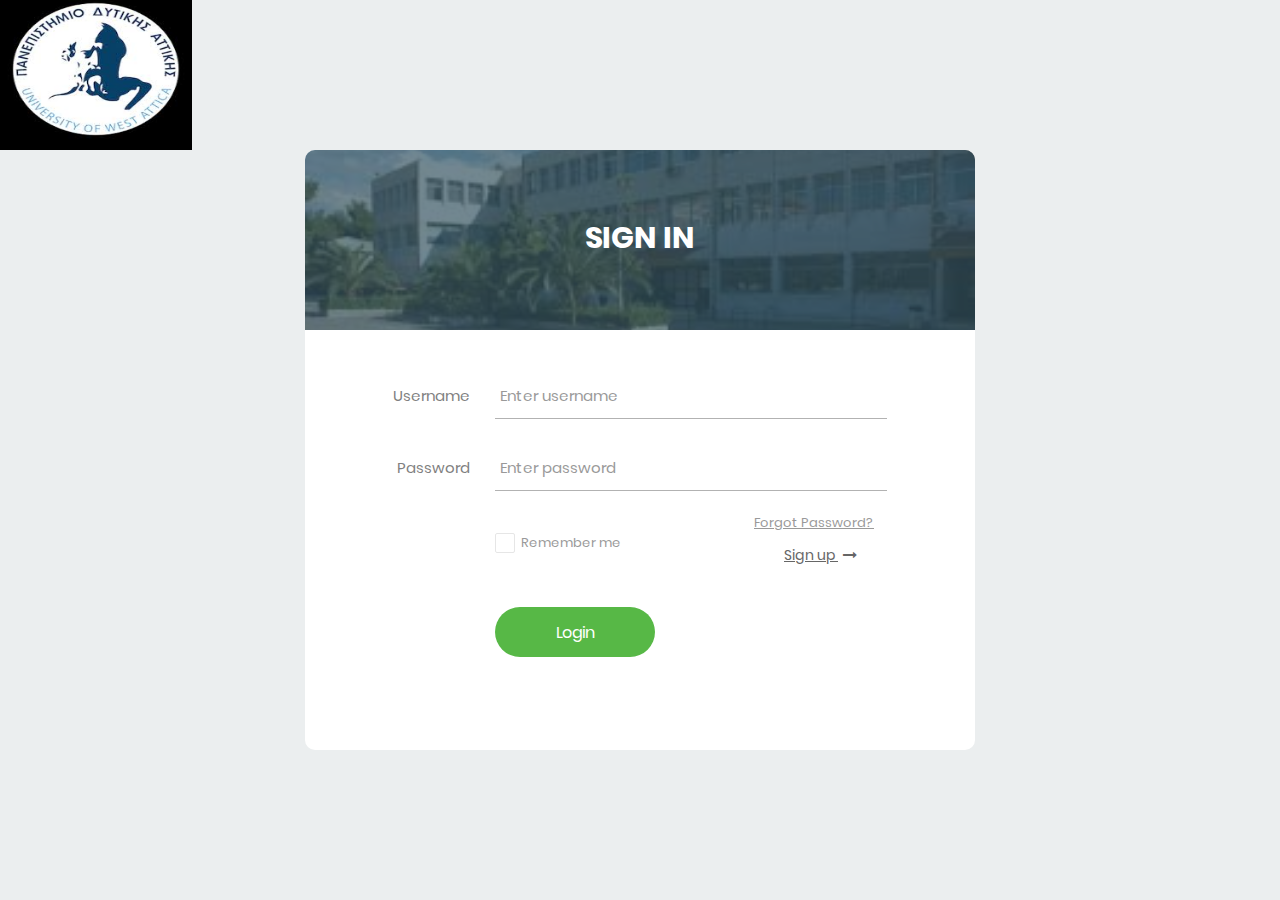
==== authenticate.html @ 1e1a21e8 "Update authenticate.html" ====
<!DOCTYPE html>
<html lang="en">
<head>
	<title id="title">Sign in</title>
	<meta charset="UTF-8">
	<meta name="viewport" content="width=device-width, initial-scale=1">
<!--===============================================================================================-->	
	<link rel="icon" type="image/png" href="images/icons/pada-logo.jpg"/>
<!--===============================================================================================-->
	<link rel="stylesheet" type="text/css" href="fonts/font-awesome-4.7.0/css/font-awesome.min.css">
<!--===============================================================================================-->
	<link rel="stylesheet" type="text/css" href="css/util.css">
	<link rel="stylesheet" type="text/css" href="css/main.css">
<!--===============================================================================================-->

</head>
<body>
	
	<div class="limiter">
		
		<div class="container-login100">
			<div><img id="homeImage" src="images/icons/pada-logo.jpg"></div>
			
			<div class="wrap-login100">
				
				<div class="login100-form-title" style="background-image: url(images/pada.jpg);">
					<span class="login100-form-title-1" id="backImageTitle">
						Sign In
					</span>
				</div>

				<form class="login100-form validate-form" id="loginForm">
					<div class="wrap-input100 validate-input m-b-26" data-validate="Username is required">
						<span class="label-input100">Username</span>
						<input class="input100" type="text" name="username" placeholder="Enter username" required>
						<span class="focus-input100"></span>
					</div>

					<div class="wrap-input100 validate-input m-b-18" data-validate = "Password is required">
						<span class="label-input100">Password</span>
						<input class="input100" type="password" name="pass" placeholder="Enter password" required>
						<span class="focus-input100"></span>
					</div>

					<div class="flex-sb-m w-full p-b-30">
						<div class="contact100-form-checkbox">
							<input class="input-checkbox100" id="ckb1" type="checkbox" name="remember-me">
							<label class="label-checkbox100" for="ckb1">
								Remember me
							</label>
						</div>

						<div>
							<a href="#" class="txt1">
								Forgot Password?
							</a>
							<a href="#" class="dis-block txt3 hov1 p-r-30 p-t-10 p-b-10 p-l-30" id="switchToRegisterLink">
								Sign up
								<i class="fa fa-long-arrow-right m-l-5"></i>
							</a>
						</div>						
						
					</div>

					<div class="container-login100-form-btn">
						<button class="login100-form-btn">
							Login
						</button>
					</div>
				</form>

				<form class="login100-form validate-form" id="registerForm" style="display: none;">
						
						<div class="wrap-input100 validate-input m-b-26" data-validate="Username is required">
							<span class="label-input100">Username</span>
							<input class="input100" type="text" name="username" placeholder="Enter username" required>
							<span class="focus-input100"></span>
						</div>
	
		
							<div class="wrap-input100 validate-input" data-validate = "Password is required">
								<span class="label-input100">Password</span>
								<input class="input100" type="password" name="pass" placeholder="*************" required>
								<span class="focus-input100"></span>
							</div>
		
							<div class="wrap-input100 validate-input" data-validate = "Repeat Password is required">
								<span class="label-input100">Repeat Password</span>
								<input class="input100" type="password" name="repeat-pass" placeholder="*************" required>
								<span class="focus-input100"></span>
							</div>
		
							<div class="flex-m w-full p-b-33">
								<div class="contact100-form-checkbox">
									<input class="input-checkbox100" id="ckb2" type="checkbox" name="agree-terms" required>
									<label class="label-checkbox100" for="ckb2">
										<span class="txt1">
											I agree to the
											<a href="#" class="txt2 hov1">
												Terms of User
											</a>
										</span>
									</label>
								</div>
	
													
							
						</div>
	
						<div class="container-login100-form-btn">
							<button class="login100-form-btn" style="display: none;">
									Sign Up
							</button>

							<a href="#" class="dis-block txt3 hov1 p-r-30 p-t-10 p-b-10 p-l-30" id="switchToLoginLink" >
								
								<i class="fa fa-long-arrow-left m-l-5"></i>
								Back
							</a>
							
							<a href="#" class="dis-block txt3 hov1 p-r-30 p-t-10 p-b-10 p-l-30" >
								Forward
								<i class="fa fa-long-arrow-right m-l-5"></i>
							</a>
						
						</div>
				</form>

			</div>
		</div>
	</div>
	
	<script src="js/authenticate.js"></script>

</body>
</html>
---- css/util.css ----
/*[ FONT SIZE ]
///////////////////////////////////////////////////////////
*/
.fs-1 {font-size: 1px;}
.fs-2 {font-size: 2px;}
.fs-3 {font-size: 3px;}
.fs-4 {font-size: 4px;}
.fs-5 {font-size: 5px;}
.fs-6 {font-size: 6px;}
.fs-7 {font-size: 7px;}
.fs-8 {font-size: 8px;}
.fs-9 {font-size: 9px;}
.fs-10 {font-size: 10px;}
.fs-11 {font-size: 11px;}
.fs-12 {font-size: 12px;}
.fs-13 {font-size: 13px;}
.fs-14 {font-size: 14px;}
.fs-15 {font-size: 15px;}
.fs-16 {font-size: 16px;}
.fs-17 {font-size: 17px;}
.fs-18 {font-size: 18px;}
.fs-19 {font-size: 19px;}
.fs-20 {font-size: 20px;}
.fs-21 {font-size: 21px;}
.fs-22 {font-size: 22px;}
.fs-23 {font-size: 23px;}
.fs-24 {font-size: 24px;}
.fs-25 {font-size: 25px;}
.fs-26 {font-size: 26px;}
.fs-27 {font-size: 27px;}
.fs-28 {font-size: 28px;}
.fs-29 {font-size: 29px;}
.fs-30 {font-size: 30px;}
.fs-31 {font-size: 31px;}
.fs-32 {font-size: 32px;}
.fs-33 {font-size: 33px;}
.fs-34 {font-size: 34px;}
.fs-35 {font-size: 35px;}
.fs-36 {font-size: 36px;}
.fs-37 {font-size: 37px;}
.fs-38 {font-size: 38px;}
.fs-39 {font-size: 39px;}
.fs-40 {font-size: 40px;}
.fs-41 {font-size: 41px;}
.fs-42 {font-size: 42px;}
.fs-43 {font-size: 43px;}
.fs-44 {font-size: 44px;}
.fs-45 {font-size: 45px;}
.fs-46 {font-size: 46px;}
.fs-47 {font-size: 47px;}
.fs-48 {font-size: 48px;}
.fs-49 {font-size: 49px;}
.fs-50 {font-size: 50px;}
.fs-51 {font-size: 51px;}
.fs-52 {font-size: 52px;}
.fs-53 {font-size: 53px;}
.fs-54 {font-size: 54px;}
.fs-55 {font-size: 55px;}
.fs-56 {font-size: 56px;}
.fs-57 {font-size: 57px;}
.fs-58 {font-size: 58px;}
.fs-59 {font-size: 59px;}
.fs-60 {font-size: 60px;}
.fs-61 {font-size: 61px;}
.fs-62 {font-size: 62px;}
.fs-63 {font-size: 63px;}
.fs-64 {font-size: 64px;}
.fs-65 {font-size: 65px;}
.fs-66 {font-size: 66px;}
.fs-67 {font-size: 67px;}
.fs-68 {font-size: 68px;}
.fs-69 {font-size: 69px;}
.fs-70 {font-size: 70px;}
.fs-71 {font-size: 71px;}
.fs-72 {font-size: 72px;}
.fs-73 {font-size: 73px;}
.fs-74 {font-size: 74px;}
.fs-75 {font-size: 75px;}
.fs-76 {font-size: 76px;}
.fs-77 {font-size: 77px;}
.fs-78 {font-size: 78px;}
.fs-79 {font-size: 79px;}
.fs-80 {font-size: 80px;}
.fs-81 {font-size: 81px;}
.fs-82 {font-size: 82px;}
.fs-83 {font-size: 83px;}
.fs-84 {font-size: 84px;}
.fs-85 {font-size: 85px;}
.fs-86 {font-size: 86px;}
.fs-87 {font-size: 87px;}
.fs-88 {font-size: 88px;}
.fs-89 {font-size: 89px;}
.fs-90 {font-size: 90px;}
.fs-91 {font-size: 91px;}
.fs-92 {font-size: 92px;}
.fs-93 {font-size: 93px;}
.fs-94 {font-size: 94px;}
.fs-95 {font-size: 95px;}
.fs-96 {font-size: 96px;}
.fs-97 {font-size: 97px;}
.fs-98 {font-size: 98px;}
.fs-99 {font-size: 99px;}
.fs-100 {font-size: 100px;}
.fs-101 {font-size: 101px;}
.fs-102 {font-size: 102px;}
.fs-103 {font-size: 103px;}
.fs-104 {font-size: 104px;}
.fs-105 {font-size: 105px;}
.fs-106 {font-size: 106px;}
.fs-107 {font-size: 107px;}
.fs-108 {font-size: 108px;}
.fs-109 {font-size: 109px;}
.fs-110 {font-size: 110px;}
.fs-111 {font-size: 111px;}
.fs-112 {font-size: 112px;}
.fs-113 {font-size: 113px;}
.fs-114 {font-size: 114px;}
.fs-115 {font-size: 115px;}
.fs-116 {font-size: 116px;}
.fs-117 {font-size: 117px;}
.fs-118 {font-size: 118px;}
.fs-119 {font-size: 119px;}
.fs-120 {font-size: 120px;}
.fs-121 {font-size: 121px;}
.fs-122 {font-size: 122px;}
.fs-123 {font-size: 123px;}
.fs-124 {font-size: 124px;}
.fs-125 {font-size: 125px;}
.fs-126 {font-size: 126px;}
.fs-127 {font-size: 127px;}
.fs-128 {font-size: 128px;}
.fs-129 {font-size: 129px;}
.fs-130 {font-size: 130px;}
.fs-131 {font-size: 131px;}
.fs-132 {font-size: 132px;}
.fs-133 {font-size: 133px;}
.fs-134 {font-size: 134px;}
.fs-135 {font-size: 135px;}
.fs-136 {font-size: 136px;}
.fs-137 {font-size: 137px;}
.fs-138 {font-size: 138px;}
.fs-139 {font-size: 139px;}
.fs-140 {font-size: 140px;}
.fs-141 {font-size: 141px;}
.fs-142 {font-size: 142px;}
.fs-143 {font-size: 143px;}
.fs-144 {font-size: 144px;}
.fs-145 {font-size: 145px;}
.fs-146 {font-size: 146px;}
.fs-147 {font-size: 147px;}
.fs-148 {font-size: 148px;}
.fs-149 {font-size: 149px;}
.fs-150 {font-size: 150px;}
.fs-151 {font-size: 151px;}
.fs-152 {font-size: 152px;}
.fs-153 {font-size: 153px;}
.fs-154 {font-size: 154px;}
.fs-155 {font-size: 155px;}
.fs-156 {font-size: 156px;}
.fs-157 {font-size: 157px;}
.fs-158 {font-size: 158px;}
.fs-159 {font-size: 159px;}
.fs-160 {font-size: 160px;}
.fs-161 {font-size: 161px;}
.fs-162 {font-size: 162px;}
.fs-163 {font-size: 163px;}
.fs-164 {font-size: 164px;}
.fs-165 {font-size: 165px;}
.fs-166 {font-size: 166px;}
.fs-167 {font-size: 167px;}
.fs-168 {font-size: 168px;}
.fs-169 {font-size: 169px;}
.fs-170 {font-size: 170px;}
.fs-171 {font-size: 171px;}
.fs-172 {font-size: 172px;}
.fs-173 {font-size: 173px;}
.fs-174 {font-size: 174px;}
.fs-175 {font-size: 175px;}
.fs-176 {font-size: 176px;}
.fs-177 {font-size: 177px;}
.fs-178 {font-size: 178px;}
.fs-179 {font-size: 179px;}
.fs-180 {font-size: 180px;}
.fs-181 {font-size: 181px;}
.fs-182 {font-size: 182px;}
.fs-183 {font-size: 183px;}
.fs-184 {font-size: 184px;}
.fs-185 {font-size: 185px;}
.fs-186 {font-size: 186px;}
.fs-187 {font-size: 187px;}
.fs-188 {font-size: 188px;}
.fs-189 {font-size: 189px;}
.fs-190 {font-size: 190px;}
.fs-191 {font-size: 191px;}
.fs-192 {font-size: 192px;}
.fs-193 {font-size: 193px;}
.fs-194 {font-size: 194px;}
.fs-195 {font-size: 195px;}
.fs-196 {font-size: 196px;}
.fs-197 {font-size: 197px;}
.fs-198 {font-size: 198px;}
.fs-199 {font-size: 199px;}
.fs-200 {font-size: 200px;}

/*[ PADDING ]
///////////////////////////////////////////////////////////
*/
.p-t-0 {padding-top: 0px;}
.p-t-1 {padding-top: 1px;}
.p-t-2 {padding-top: 2px;}
.p-t-3 {padding-top: 3px;}
.p-t-4 {padding-top: 4px;}
.p-t-5 {padding-top: 5px;}
.p-t-6 {padding-top: 6px;}
.p-t-7 {padding-top: 7px;}
.p-t-8 {padding-top: 8px;}
.p-t-9 {padding-top: 9px;}
.p-t-10 {padding-top: 10px;}
.p-t-11 {padding-top: 11px;}
.p-t-12 {padding-top: 12px;}
.p-t-13 {padding-top: 13px;}
.p-t-14 {padding-top: 14px;}
.p-t-15 {padding-top: 15px;}
.p-t-16 {padding-top: 16px;}
.p-t-17 {padding-top: 17px;}
.p-t-18 {padding-top: 18px;}
.p-t-19 {padding-top: 19px;}
.p-t-20 {padding-top: 20px;}
.p-t-21 {padding-top: 21px;}
.p-t-22 {padding-top: 22px;}
.p-t-23 {padding-top: 23px;}
.p-t-24 {padding-top: 24px;}
.p-t-25 {padding-top: 25px;}
.p-t-26 {padding-top: 26px;}
.p-t-27 {padding-top: 27px;}
.p-t-28 {padding-top: 28px;}
.p-t-29 {padding-top: 29px;}
.p-t-30 {padding-top: 30px;}
.p-t-31 {padding-top: 31px;}
.p-t-32 {padding-top: 32px;}
.p-t-33 {padding-top: 33px;}
.p-t-34 {padding-top: 34px;}
.p-t-35 {padding-top: 35px;}
.p-t-36 {padding-top: 36px;}
.p-t-37 {padding-top: 37px;}
.p-t-38 {padding-top: 38px;}
.p-t-39 {padding-top: 39px;}
.p-t-40 {padding-top: 40px;}
.p-t-41 {padding-top: 41px;}
.p-t-42 {padding-top: 42px;}
.p-t-43 {padding-top: 43px;}
.p-t-44 {padding-top: 44px;}
.p-t-45 {padding-top: 45px;}
.p-t-46 {padding-top: 46px;}
.p-t-47 {padding-top: 47px;}
.p-t-48 {padding-top: 48px;}
.p-t-49 {padding-top: 49px;}
.p-t-50 {padding-top: 50px;}
.p-t-51 {padding-top: 51px;}
.p-t-52 {padding-top: 52px;}
.p-t-53 {padding-top: 53px;}
.p-t-54 {padding-top: 54px;}
.p-t-55 {padding-top: 55px;}
.p-t-56 {padding-top: 56px;}
.p-t-57 {padding-top: 57px;}
.p-t-58 {padding-top: 58px;}
.p-t-59 {padding-top: 59px;}
.p-t-60 {padding-top: 60px;}
.p-t-61 {padding-top: 61px;}
.p-t-62 {padding-top: 62px;}
.p-t-63 {padding-top: 63px;}
.p-t-64 {padding-top: 64px;}
.p-t-65 {padding-top: 65px;}
.p-t-66 {padding-top: 66px;}
.p-t-67 {padding-top: 67px;}
.p-t-68 {padding-top: 68px;}
.p-t-69 {padding-top: 69px;}
.p-t-70 {padding-top: 70px;}
.p-t-71 {padding-top: 71px;}
.p-t-72 {padding-top: 72px;}
.p-t-73 {padding-top: 73px;}
.p-t-74 {padding-top: 74px;}
.p-t-75 {padding-top: 75px;}
.p-t-76 {padding-top: 76px;}
.p-t-77 {padding-top: 77px;}
.p-t-78 {padding-top: 78px;}
.p-t-79 {padding-top: 79px;}
.p-t-80 {padding-top: 80px;}
.p-t-81 {padding-top: 81px;}
.p-t-82 {padding-top: 82px;}
.p-t-83 {padding-top: 83px;}
.p-t-84 {padding-top: 84px;}
.p-t-85 {padding-top: 85px;}
.p-t-86 {padding-top: 86px;}
.p-t-87 {padding-top: 87px;}
.p-t-88 {padding-top: 88px;}
.p-t-89 {padding-top: 89px;}
.p-t-90 {padding-top: 90px;}
.p-t-91 {padding-top: 91px;}
.p-t-92 {padding-top: 92px;}
.p-t-93 {padding-top: 93px;}
.p-t-94 {padding-top: 94px;}
.p-t-95 {padding-top: 95px;}
.p-t-96 {padding-top: 96px;}
.p-t-97 {padding-top: 97px;}
.p-t-98 {padding-top: 98px;}
.p-t-99 {padding-top: 99px;}
.p-t-100 {padding-top: 100px;}
.p-t-101 {padding-top: 101px;}
.p-t-102 {padding-top: 102px;}
.p-t-103 {padding-top: 103px;}
.p-t-104 {padding-top: 104px;}
.p-t-105 {padding-top: 105px;}
.p-t-106 {padding-top: 106px;}
.p-t-107 {padding-top: 107px;}
.p-t-108 {padding-top: 108px;}
.p-t-109 {padding-top: 109px;}
.p-t-110 {padding-top: 110px;}
.p-t-111 {padding-top: 111px;}
.p-t-112 {padding-top: 112px;}
.p-t-113 {padding-top: 113px;}
.p-t-114 {padding-top: 114px;}
.p-t-115 {padding-top: 115px;}
.p-t-116 {padding-top: 116px;}
.p-t-117 {padding-top: 117px;}
.p-t-118 {padding-top: 118px;}
.p-t-119 {padding-top: 119px;}
.p-t-120 {padding-top: 120px;}
.p-t-121 {padding-top: 121px;}
.p-t-122 {padding-top: 122px;}
.p-t-123 {padding-top: 123px;}
.p-t-124 {padding-top: 124px;}
.p-t-125 {padding-top: 125px;}
.p-t-126 {padding-top: 126px;}
.p-t-127 {padding-top: 127px;}
.p-t-128 {padding-top: 128px;}
.p-t-129 {padding-top: 129px;}
.p-t-130 {padding-top: 130px;}
.p-t-131 {padding-top: 131px;}
.p-t-132 {padding-top: 132px;}
.p-t-133 {padding-top: 133px;}
.p-t-134 {padding-top: 134px;}
.p-t-135 {padding-top: 135px;}
.p-t-136 {padding-top: 136px;}
.p-t-137 {padding-top: 137px;}
.p-t-138 {padding-top: 138px;}
.p-t-139 {padding-top: 139px;}
.p-t-140 {padding-top: 140px;}
.p-t-141 {padding-top: 141px;}
.p-t-142 {padding-top: 142px;}
.p-t-143 {padding-top: 143px;}
.p-t-144 {padding-top: 144px;}
.p-t-145 {padding-top: 145px;}
.p-t-146 {padding-top: 146px;}
.p-t-147 {padding-top: 147px;}
.p-t-148 {padding-top: 148px;}
.p-t-149 {padding-top: 149px;}
.p-t-150 {padding-top: 150px;}
.p-t-151 {padding-top: 151px;}
.p-t-152 {padding-top: 152px;}
.p-t-153 {padding-top: 153px;}
.p-t-154 {padding-top: 154px;}
.p-t-155 {padding-top: 155px;}
.p-t-156 {padding-top: 156px;}
.p-t-157 {padding-top: 157px;}
.p-t-158 {padding-top: 158px;}
.p-t-159 {padding-top: 159px;}
.p-t-160 {padding-top: 160px;}
.p-t-161 {padding-top: 161px;}
.p-t-162 {padding-top: 162px;}
.p-t-163 {padding-top: 163px;}
.p-t-164 {padding-top: 164px;}
.p-t-165 {padding-top: 165px;}
.p-t-166 {padding-top: 166px;}
.p-t-167 {padding-top: 167px;}
.p-t-168 {padding-top: 168px;}
.p-t-169 {padding-top: 169px;}
.p-t-170 {padding-top: 170px;}
.p-t-171 {padding-top: 171px;}
.p-t-172 {padding-top: 172px;}
.p-t-173 {padding-top: 173px;}
.p-t-174 {padding-top: 174px;}
.p-t-175 {padding-top: 175px;}
.p-t-176 {padding-top: 176px;}
.p-t-177 {padding-top: 177px;}
.p-t-178 {padding-top: 178px;}
.p-t-179 {padding-top: 179px;}
.p-t-180 {padding-top: 180px;}
.p-t-181 {padding-top: 181px;}
.p-t-182 {padding-top: 182px;}
.p-t-183 {padding-top: 183px;}
.p-t-184 {padding-top: 184px;}
.p-t-185 {padding-top: 185px;}
.p-t-186 {padding-top: 186px;}
.p-t-187 {padding-top: 187px;}
.p-t-188 {padding-top: 188px;}
.p-t-189 {padding-top: 189px;}
.p-t-190 {padding-top: 190px;}
.p-t-191 {padding-top: 191px;}
.p-t-192 {padding-top: 192px;}
.p-t-193 {padding-top: 193px;}
.p-t-194 {padding-top: 194px;}
.p-t-195 {padding-top: 195px;}
.p-t-196 {padding-top: 196px;}
.p-t-197 {padding-top: 197px;}
.p-t-198 {padding-top: 198px;}
.p-t-199 {padding-top: 199px;}
.p-t-200 {padding-top: 200px;}
.p-t-201 {padding-top: 201px;}
.p-t-202 {padding-top: 202px;}
.p-t-203 {padding-top: 203px;}
.p-t-204 {padding-top: 204px;}
.p-t-205 {padding-top: 205px;}
.p-t-206 {padding-top: 206px;}
.p-t-207 {padding-top: 207px;}
.p-t-208 {padding-top: 208px;}
.p-t-209 {padding-top: 209px;}
.p-t-210 {padding-top: 210px;}
.p-t-211 {padding-top: 211px;}
.p-t-212 {padding-top: 212px;}
.p-t-213 {padding-top: 213px;}
.p-t-214 {padding-top: 214px;}
.p-t-215 {padding-top: 215px;}
.p-t-216 {padding-top: 216px;}
.p-t-217 {padding-top: 217px;}
.p-t-218 {padding-top: 218px;}
.p-t-219 {padding-top: 219px;}
.p-t-220 {padding-top: 220px;}
.p-t-221 {padding-top: 221px;}
.p-t-222 {padding-top: 222px;}
.p-t-223 {padding-top: 223px;}
.p-t-224 {padding-top: 224px;}
.p-t-225 {padding-top: 225px;}
.p-t-226 {padding-top: 226px;}
.p-t-227 {padding-top: 227px;}
.p-t-228 {padding-top: 228px;}
.p-t-229 {padding-top: 229px;}
.p-t-230 {padding-top: 230px;}
.p-t-231 {padding-top: 231px;}
.p-t-232 {padding-top: 232px;}
.p-t-233 {padding-top: 233px;}
.p-t-234 {padding-top: 234px;}
.p-t-235 {padding-top: 235px;}
.p-t-236 {padding-top: 236px;}
.p-t-237 {padding-top: 237px;}
.p-t-238 {padding-top: 238px;}
.p-t-239 {padding-top: 239px;}
.p-t-240 {padding-top: 240px;}
.p-t-241 {padding-top: 241px;}
.p-t-242 {padding-top: 242px;}
.p-t-243 {padding-top: 243px;}
.p-t-244 {padding-top: 244px;}
.p-t-245 {padding-top: 245px;}
.p-t-246 {padding-top: 246px;}
.p-t-247 {padding-top: 247px;}
.p-t-248 {padding-top: 248px;}
.p-t-249 {padding-top: 249px;}
.p-t-250 {padding-top: 250px;}
.p-b-0 {padding-bottom: 0px;}
.p-b-1 {padding-bottom: 1px;}
.p-b-2 {padding-bottom: 2px;}
.p-b-3 {padding-bottom: 3px;}
.p-b-4 {padding-bottom: 4px;}
.p-b-5 {padding-bottom: 5px;}
.p-b-6 {padding-bottom: 6px;}
.p-b-7 {padding-bottom: 7px;}
.p-b-8 {padding-bottom: 8px;}
.p-b-9 {padding-bottom: 9px;}
.p-b-10 {padding-bottom: 10px;}
.p-b-11 {padding-bottom: 11px;}
.p-b-12 {padding-bottom: 12px;}
.p-b-13 {padding-bottom: 13px;}
.p-b-14 {padding-bottom: 14px;}
.p-b-15 {padding-bottom: 15px;}
.p-b-16 {padding-bottom: 16px;}
.p-b-17 {padding-bottom: 17px;}
.p-b-18 {padding-bottom: 18px;}
.p-b-19 {padding-bottom: 19px;}
.p-b-20 {padding-bottom: 20px;}
.p-b-21 {padding-bottom: 21px;}
.p-b-22 {padding-bottom: 22px;}
.p-b-23 {padding-bottom: 23px;}
.p-b-24 {padding-bottom: 24px;}
.p-b-25 {padding-bottom: 25px;}
.p-b-26 {padding-bottom: 26px;}
.p-b-27 {padding-bottom: 27px;}
.p-b-28 {padding-bottom: 28px;}
.p-b-29 {padding-bottom: 29px;}
.p-b-30 {padding-bottom: 30px;}
.p-b-31 {padding-bottom: 31px;}
.p-b-32 {padding-bottom: 32px;}
.p-b-33 {padding-bottom: 33px;}
.p-b-34 {padding-bottom: 34px;}
.p-b-35 {padding-bottom: 35px;}
.p-b-36 {padding-bottom: 36px;}
.p-b-37 {padding-bottom: 37px;}
.p-b-38 {padding-bottom: 38px;}
.p-b-39 {padding-bottom: 39px;}
.p-b-40 {padding-bottom: 40px;}
.p-b-41 {padding-bottom: 41px;}
.p-b-42 {padding-bottom: 42px;}
.p-b-43 {padding-bottom: 43px;}
.p-b-44 {padding-bottom: 44px;}
.p-b-45 {padding-bottom: 45px;}
.p-b-46 {padding-bottom: 46px;}
.p-b-47 {padding-bottom: 47px;}
.p-b-48 {padding-bottom: 48px;}
.p-b-49 {padding-bottom: 49px;}
.p-b-50 {padding-bottom: 50px;}
.p-b-51 {padding-bottom: 51px;}
.p-b-52 {padding-bottom: 52px;}
.p-b-53 {padding-bottom: 53px;}
.p-b-54 {padding-bottom: 54px;}
.p-b-55 {padding-bottom: 55px;}
.p-b-56 {padding-bottom: 56px;}
.p-b-57 {padding-bottom: 57px;}
.p-b-58 {padding-bottom: 58px;}
.p-b-59 {padding-bottom: 59px;}
.p-b-60 {padding-bottom: 60px;}
.p-b-61 {padding-bottom: 61px;}
.p-b-62 {padding-bottom: 62px;}
.p-b-63 {padding-bottom: 63px;}
.p-b-64 {padding-bottom: 64px;}
.p-b-65 {padding-bottom: 65px;}
.p-b-66 {padding-bottom: 66px;}
.p-b-67 {padding-bottom: 67px;}
.p-b-68 {padding-bottom: 68px;}
.p-b-69 {padding-bottom: 69px;}
.p-b-70 {padding-bottom: 70px;}
.p-b-71 {padding-bottom: 71px;}
.p-b-72 {padding-bottom: 72px;}
.p-b-73 {padding-bottom: 73px;}
.p-b-74 {padding-bottom: 74px;}
.p-b-75 {padding-bottom: 75px;}
.p-b-76 {padding-bottom: 76px;}
.p-b-77 {padding-bottom: 77px;}
.p-b-78 {padding-bottom: 78px;}
.p-b-79 {padding-bottom: 79px;}
.p-b-80 {padding-bottom: 80px;}
.p-b-81 {padding-bottom: 81px;}
.p-b-82 {padding-bottom: 82px;}
.p-b-83 {padding-bottom: 83px;}
.p-b-84 {padding-bottom: 84px;}
.p-b-85 {padding-bottom: 85px;}
.p-b-86 {padding-bottom: 86px;}
.p-b-87 {padding-bottom: 87px;}
.p-b-88 {padding-bottom: 88px;}
.p-b-89 {padding-bottom: 89px;}
.p-b-90 {padding-bottom: 90px;}
.p-b-91 {padding-bottom: 91px;}
.p-b-92 {padding-bottom: 92px;}
.p-b-93 {padding-bottom: 93px;}
.p-b-94 {padding-bottom: 94px;}
.p-b-95 {padding-bottom: 95px;}
.p-b-96 {padding-bottom: 96px;}
.p-b-97 {padding-bottom: 97px;}
.p-b-98 {padding-bottom: 98px;}
.p-b-99 {padding-bottom: 99px;}
.p-b-100 {padding-bottom: 100px;}
.p-b-101 {padding-bottom: 101px;}
.p-b-102 {padding-bottom: 102px;}
.p-b-103 {padding-bottom: 103px;}
.p-b-104 {padding-bottom: 104px;}
.p-b-105 {padding-bottom: 105px;}
.p-b-106 {padding-bottom: 106px;}
.p-b-107 {padding-bottom: 107px;}
.p-b-108 {padding-bottom: 108px;}
.p-b-109 {padding-bottom: 109px;}
.p-b-110 {padding-bottom: 110px;}
.p-b-111 {padding-bottom: 111px;}
.p-b-112 {padding-bottom: 112px;}
.p-b-113 {padding-bottom: 113px;}
.p-b-114 {padding-bottom: 114px;}
.p-b-115 {padding-bottom: 115px;}
.p-b-116 {padding-bottom: 116px;}
.p-b-117 {padding-bottom: 117px;}
.p-b-118 {padding-bottom: 118px;}
.p-b-119 {padding-bottom: 119px;}
.p-b-120 {padding-bottom: 120px;}
.p-b-121 {padding-bottom: 121px;}
.p-b-122 {padding-bottom: 122px;}
.p-b-123 {padding-bottom: 123px;}
.p-b-124 {padding-bottom: 124px;}
.p-b-125 {padding-bottom: 125px;}
.p-b-126 {padding-bottom: 126px;}
.p-b-127 {padding-bottom: 127px;}
.p-b-128 {padding-bottom: 128px;}
.p-b-129 {padding-bottom: 129px;}
.p-b-130 {padding-bottom: 130px;}
.p-b-131 {padding-bottom: 131px;}
.p-b-132 {padding-bottom: 132px;}
.p-b-133 {padding-bottom: 133px;}
.p-b-134 {padding-bottom: 134px;}
.p-b-135 {padding-bottom: 135px;}
.p-b-136 {padding-bottom: 136px;}
.p-b-137 {padding-bottom: 137px;}
.p-b-138 {padding-bottom: 138px;}
.p-b-139 {padding-bottom: 139px;}
.p-b-140 {padding-bottom: 140px;}
.p-b-141 {padding-bottom: 141px;}
.p-b-142 {padding-bottom: 142px;}
.p-b-143 {padding-bottom: 143px;}
.p-b-144 {padding-bottom: 144px;}
.p-b-145 {padding-bottom: 145px;}
.p-b-146 {padding-bottom: 146px;}
.p-b-147 {padding-bottom: 147px;}
.p-b-148 {padding-bottom: 148px;}
.p-b-149 {padding-bottom: 149px;}
.p-b-150 {padding-bottom: 150px;}
.p-b-151 {padding-bottom: 151px;}
.p-b-152 {padding-bottom: 152px;}
.p-b-153 {padding-bottom: 153px;}
.p-b-154 {padding-bottom: 154px;}
.p-b-155 {padding-bottom: 155px;}
.p-b-156 {padding-bottom: 156px;}
.p-b-157 {padding-bottom: 157px;}
.p-b-158 {padding-bottom: 158px;}
.p-b-159 {padding-bottom: 159px;}
.p-b-160 {padding-bottom: 160px;}
.p-b-161 {padding-bottom: 161px;}
.p-b-162 {padding-bottom: 162px;}
.p-b-163 {padding-bottom: 163px;}
.p-b-164 {padding-bottom: 164px;}
.p-b-165 {padding-bottom: 165px;}
.p-b-166 {padding-bottom: 166px;}
.p-b-167 {padding-bottom: 167px;}
.p-b-168 {padding-bottom: 168px;}
.p-b-169 {padding-bottom: 169px;}
.p-b-170 {padding-bottom: 170px;}
.p-b-171 {padding-bottom: 171px;}
.p-b-172 {padding-bottom: 172px;}
.p-b-173 {padding-bottom: 173px;}
.p-b-174 {padding-bottom: 174px;}
.p-b-175 {padding-bottom: 175px;}
.p-b-176 {padding-bottom: 176px;}
.p-b-177 {padding-bottom: 177px;}
.p-b-178 {padding-bottom: 178px;}
.p-b-179 {padding-bottom: 179px;}
.p-b-180 {padding-bottom: 180px;}
.p-b-181 {padding-bottom: 181px;}
.p-b-182 {padding-bottom: 182px;}
.p-b-183 {padding-bottom: 183px;}
.p-b-184 {padding-bottom: 184px;}
.p-b-185 {padding-bottom: 185px;}
.p-b-186 {padding-bottom: 186px;}
.p-b-187 {padding-bottom: 187px;}
.p-b-188 {padding-bottom: 188px;}
.p-b-189 {padding-bottom: 189px;}
.p-b-190 {padding-bottom: 190px;}
.p-b-191 {padding-bottom: 191px;}
.p-b-192 {padding-bottom: 192px;}
.p-b-193 {padding-bottom: 193px;}
.p-b-194 {padding-bottom: 194px;}
.p-b-195 {padding-bottom: 195px;}
.p-b-196 {padding-bottom: 196px;}
.p-b-197 {padding-bottom: 197px;}
.p-b-198 {padding-bottom: 198px;}
.p-b-199 {padding-bottom: 199px;}
.p-b-200 {padding-bottom: 200px;}
.p-b-201 {padding-bottom: 201px;}
.p-b-202 {padding-bottom: 202px;}
.p-b-203 {padding-bottom: 203px;}
.p-b-204 {padding-bottom: 204px;}
.p-b-205 {padding-bottom: 205px;}
.p-b-206 {padding-bottom: 206px;}
.p-b-207 {padding-bottom: 207px;}
.p-b-208 {padding-bottom: 208px;}
.p-b-209 {padding-bottom: 209px;}
.p-b-210 {padding-bottom: 210px;}
.p-b-211 {padding-bottom: 211px;}
.p-b-212 {padding-bottom: 212px;}
.p-b-213 {padding-bottom: 213px;}
.p-b-214 {padding-bottom: 214px;}
.p-b-215 {padding-bottom: 215px;}
.p-b-216 {padding-bottom: 216px;}
.p-b-217 {padding-bottom: 217px;}
.p-b-218 {padding-bottom: 218px;}
.p-b-219 {padding-bottom: 219px;}
.p-b-220 {padding-bottom: 220px;}
.p-b-221 {padding-bottom: 221px;}
.p-b-222 {padding-bottom: 222px;}
.p-b-223 {padding-bottom: 223px;}
.p-b-224 {padding-bottom: 224px;}
.p-b-225 {padding-bottom: 225px;}
.p-b-226 {padding-bottom: 226px;}
.p-b-227 {padding-bottom: 227px;}
.p-b-228 {padding-bottom: 228px;}
.p-b-229 {padding-bottom: 229px;}
.p-b-230 {padding-bottom: 230px;}
.p-b-231 {padding-bottom: 231px;}
.p-b-232 {padding-bottom: 232px;}
.p-b-233 {padding-bottom: 233px;}
.p-b-234 {padding-bottom: 234px;}
.p-b-235 {padding-bottom: 235px;}
.p-b-236 {padding-bottom: 236px;}
.p-b-237 {padding-bottom: 237px;}
.p-b-238 {padding-bottom: 238px;}
.p-b-239 {padding-bottom: 239px;}
.p-b-240 {padding-bottom: 240px;}
.p-b-241 {padding-bottom: 241px;}
.p-b-242 {padding-bottom: 242px;}
.p-b-243 {padding-bottom: 243px;}
.p-b-244 {padding-bottom: 244px;}
.p-b-245 {padding-bottom: 245px;}
.p-b-246 {padding-bottom: 246px;}
.p-b-247 {padding-bottom: 247px;}
.p-b-248 {padding-bottom: 248px;}
.p-b-249 {padding-bottom: 249px;}
.p-b-250 {padding-bottom: 250px;}
.p-l-0 {padding-left: 0px;}
.p-l-1 {padding-left: 1px;}
.p-l-2 {padding-left: 2px;}
.p-l-3 {padding-left: 3px;}
.p-l-4 {padding-left: 4px;}
.p-l-5 {padding-left: 5px;}
.p-l-6 {padding-left: 6px;}
.p-l-7 {padding-left: 7px;}
.p-l-8 {padding-left: 8px;}
.p-l-9 {padding-left: 9px;}
.p-l-10 {padding-left: 10px;}
.p-l-11 {padding-left: 11px;}
.p-l-12 {padding-left: 12px;}
.p-l-13 {padding-left: 13px;}
.p-l-14 {padding-left: 14px;}
.p-l-15 {padding-left: 15px;}
.p-l-16 {padding-left: 16px;}
.p-l-17 {padding-left: 17px;}
.p-l-18 {padding-left: 18px;}
.p-l-19 {padding-left: 19px;}
.p-l-20 {padding-left: 20px;}
.p-l-21 {padding-left: 21px;}
.p-l-22 {padding-left: 22px;}
.p-l-23 {padding-left: 23px;}
.p-l-24 {padding-left: 24px;}
.p-l-25 {padding-left: 25px;}
.p-l-26 {padding-left: 26px;}
.p-l-27 {padding-left: 27px;}
.p-l-28 {padding-left: 28px;}
.p-l-29 {padding-left: 29px;}
.p-l-30 {padding-left: 30px;}
.p-l-31 {padding-left: 31px;}
.p-l-32 {padding-left: 32px;}
.p-l-33 {padding-left: 33px;}
.p-l-34 {padding-left: 34px;}
.p-l-35 {padding-left: 35px;}
.p-l-36 {padding-left: 36px;}
.p-l-37 {padding-left: 37px;}
.p-l-38 {padding-left: 38px;}
.p-l-39 {padding-left: 39px;}
.p-l-40 {padding-left: 40px;}
.p-l-41 {padding-left: 41px;}
.p-l-42 {padding-left: 42px;}
.p-l-43 {padding-left: 43px;}
.p-l-44 {padding-left: 44px;}
.p-l-45 {padding-left: 45px;}
.p-l-46 {padding-left: 46px;}
.p-l-47 {padding-left: 47px;}
.p-l-48 {padding-left: 48px;}
.p-l-49 {padding-left: 49px;}
.p-l-50 {padding-left: 50px;}
.p-l-51 {padding-left: 51px;}
.p-l-52 {padding-left: 52px;}
.p-l-53 {padding-left: 53px;}
.p-l-54 {padding-left: 54px;}
.p-l-55 {padding-left: 55px;}
.p-l-56 {padding-left: 56px;}
.p-l-57 {padding-left: 57px;}
.p-l-58 {padding-left: 58px;}
.p-l-59 {padding-left: 59px;}
.p-l-60 {padding-left: 60px;}
.p-l-61 {padding-left: 61px;}
.p-l-62 {padding-left: 62px;}
.p-l-63 {padding-left: 63px;}
.p-l-64 {padding-left: 64px;}
.p-l-65 {padding-left: 65px;}
.p-l-66 {padding-left: 66px;}
.p-l-67 {padding-left: 67px;}
.p-l-68 {padding-left: 68px;}
.p-l-69 {padding-left: 69px;}
.p-l-70 {padding-left: 70px;}
.p-l-71 {padding-left: 71px;}
.p-l-72 {padding-left: 72px;}
.p-l-73 {padding-left: 73px;}
.p-l-74 {padding-left: 74px;}
.p-l-75 {padding-left: 75px;}
.p-l-76 {padding-left: 76px;}
.p-l-77 {padding-left: 77px;}
.p-l-78 {padding-left: 78px;}
.p-l-79 {padding-left: 79px;}
.p-l-80 {padding-left: 80px;}
.p-l-81 {padding-left: 81px;}
.p-l-82 {padding-left: 82px;}
.p-l-83 {padding-left: 83px;}
.p-l-84 {padding-left: 84px;}
.p-l-85 {padding-left: 85px;}
.p-l-86 {padding-left: 86px;}
.p-l-87 {padding-left: 87px;}
.p-l-88 {padding-left: 88px;}
.p-l-89 {padding-left: 89px;}
.p-l-90 {padding-left: 90px;}
.p-l-91 {padding-left: 91px;}
.p-l-92 {padding-left: 92px;}
.p-l-93 {padding-left: 93px;}
.p-l-94 {padding-left: 94px;}
.p-l-95 {padding-left: 95px;}
.p-l-96 {padding-left: 96px;}
.p-l-97 {padding-left: 97px;}
.p-l-98 {padding-left: 98px;}
.p-l-99 {padding-left: 99px;}
.p-l-100 {padding-left: 100px;}
.p-l-101 {padding-left: 101px;}
.p-l-102 {padding-left: 102px;}
.p-l-103 {padding-left: 103px;}
.p-l-104 {padding-left: 104px;}
.p-l-105 {padding-left: 105px;}
.p-l-106 {padding-left: 106px;}
.p-l-107 {padding-left: 107px;}
.p-l-108 {padding-left: 108px;}
.p-l-109 {padding-left: 109px;}
.p-l-110 {padding-left: 110px;}
.p-l-111 {padding-left: 111px;}
.p-l-112 {padding-left: 112px;}
.p-l-113 {padding-left: 113px;}
.p-l-114 {padding-left: 114px;}
.p-l-115 {padding-left: 115px;}
.p-l-116 {padding-left: 116px;}
.p-l-117 {padding-left: 117px;}
.p-l-118 {padding-left: 118px;}
.p-l-119 {padding-left: 119px;}
.p-l-120 {padding-left: 120px;}
.p-l-121 {padding-left: 121px;}
.p-l-122 {padding-left: 122px;}
.p-l-123 {padding-left: 123px;}
.p-l-124 {padding-left: 124px;}
.p-l-125 {padding-left: 125px;}
.p-l-126 {padding-left: 126px;}
.p-l-127 {padding-left: 127px;}
.p-l-128 {padding-left: 128px;}
.p-l-129 {padding-left: 129px;}
.p-l-130 {padding-left: 130px;}
.p-l-131 {padding-left: 131px;}
.p-l-132 {padding-left: 132px;}
.p-l-133 {padding-left: 133px;}
.p-l-134 {padding-left: 134px;}
.p-l-135 {padding-left: 135px;}
.p-l-136 {padding-left: 136px;}
.p-l-137 {padding-left: 137px;}
.p-l-138 {padding-left: 138px;}
.p-l-139 {padding-left: 139px;}
.p-l-140 {padding-left: 140px;}
.p-l-141 {padding-left: 141px;}
.p-l-142 {padding-left: 142px;}
.p-l-143 {padding-left: 143px;}
.p-l-144 {padding-left: 144px;}
.p-l-145 {padding-left: 145px;}
.p-l-146 {padding-left: 146px;}
.p-l-147 {padding-left: 147px;}
.p-l-148 {padding-left: 148px;}
.p-l-149 {padding-left: 149px;}
.p-l-150 {padding-left: 150px;}
.p-l-151 {padding-left: 151px;}
.p-l-152 {padding-left: 152px;}
.p-l-153 {padding-left: 153px;}
.p-l-154 {padding-left: 154px;}
.p-l-155 {padding-left: 155px;}
.p-l-156 {padding-left: 156px;}
.p-l-157 {padding-left: 157px;}
.p-l-158 {padding-left: 158px;}
.p-l-159 {padding-left: 159px;}
.p-l-160 {padding-left: 160px;}
.p-l-161 {padding-left: 161px;}
.p-l-162 {padding-left: 162px;}
.p-l-163 {padding-left: 163px;}
.p-l-164 {padding-left: 164px;}
.p-l-165 {padding-left: 165px;}
.p-l-166 {padding-left: 166px;}
.p-l-167 {padding-left: 167px;}
.p-l-168 {padding-left: 168px;}
.p-l-169 {padding-left: 169px;}
.p-l-170 {padding-left: 170px;}
.p-l-171 {padding-left: 171px;}
.p-l-172 {padding-left: 172px;}
.p-l-173 {padding-left: 173px;}
.p-l-174 {padding-left: 174px;}
.p-l-175 {padding-left: 175px;}
.p-l-176 {padding-left: 176px;}
.p-l-177 {padding-left: 177px;}
.p-l-178 {padding-left: 178px;}
.p-l-179 {padding-left: 179px;}
.p-l-180 {padding-left: 180px;}
.p-l-181 {padding-left: 181px;}
.p-l-182 {padding-left: 182px;}
.p-l-183 {padding-left: 183px;}
.p-l-184 {padding-left: 184px;}
.p-l-185 {padding-left: 185px;}
.p-l-186 {padding-left: 186px;}
.p-l-187 {padding-left: 187px;}
.p-l-188 {padding-left: 188px;}
.p-l-189 {padding-left: 189px;}
.p-l-190 {padding-left: 190px;}
.p-l-191 {padding-left: 191px;}
.p-l-192 {padding-left: 192px;}
.p-l-193 {padding-left: 193px;}
.p-l-194 {padding-left: 194px;}
.p-l-195 {padding-left: 195px;}
.p-l-196 {padding-left: 196px;}
.p-l-197 {padding-left: 197px;}
.p-l-198 {padding-left: 198px;}
.p-l-199 {padding-left: 199px;}
.p-l-200 {padding-left: 200px;}
.p-l-201 {padding-left: 201px;}
.p-l-202 {padding-left: 202px;}
.p-l-203 {padding-left: 203px;}
.p-l-204 {padding-left: 204px;}
.p-l-205 {padding-left: 205px;}
.p-l-206 {padding-left: 206px;}
.p-l-207 {padding-left: 207px;}
.p-l-208 {padding-left: 208px;}
.p-l-209 {padding-left: 209px;}
.p-l-210 {padding-left: 210px;}
.p-l-211 {padding-left: 211px;}
.p-l-212 {padding-left: 212px;}
.p-l-213 {padding-left: 213px;}
.p-l-214 {padding-left: 214px;}
.p-l-215 {padding-left: 215px;}
.p-l-216 {padding-left: 216px;}
.p-l-217 {padding-left: 217px;}
.p-l-218 {padding-left: 218px;}
.p-l-219 {padding-left: 219px;}
.p-l-220 {padding-left: 220px;}
.p-l-221 {padding-left: 221px;}
.p-l-222 {padding-left: 222px;}
.p-l-223 {padding-left: 223px;}
.p-l-224 {padding-left: 224px;}
.p-l-225 {padding-left: 225px;}
.p-l-226 {padding-left: 226px;}
.p-l-227 {padding-left: 227px;}
.p-l-228 {padding-left: 228px;}
.p-l-229 {padding-left: 229px;}
.p-l-230 {padding-left: 230px;}
.p-l-231 {padding-left: 231px;}
.p-l-232 {padding-left: 232px;}
.p-l-233 {padding-left: 233px;}
.p-l-234 {padding-left: 234px;}
.p-l-235 {padding-left: 235px;}
.p-l-236 {padding-left: 236px;}
.p-l-237 {padding-left: 237px;}
.p-l-238 {padding-left: 238px;}
.p-l-239 {padding-left: 239px;}
.p-l-240 {padding-left: 240px;}
.p-l-241 {padding-left: 241px;}
.p-l-242 {padding-left: 242px;}
.p-l-243 {padding-left: 243px;}
.p-l-244 {padding-left: 244px;}
.p-l-245 {padding-left: 245px;}
.p-l-246 {padding-left: 246px;}
.p-l-247 {padding-left: 247px;}
.p-l-248 {padding-left: 248px;}
.p-l-249 {padding-left: 249px;}
.p-l-250 {padding-left: 250px;}
.p-r-0 {padding-right: 0px;}
.p-r-1 {padding-right: 1px;}
.p-r-2 {padding-right: 2px;}
.p-r-3 {padding-right: 3px;}
.p-r-4 {padding-right: 4px;}
.p-r-5 {padding-right: 5px;}
.p-r-6 {padding-right: 6px;}
.p-r-7 {padding-right: 7px;}
.p-r-8 {padding-right: 8px;}
.p-r-9 {padding-right: 9px;}
.p-r-10 {padding-right: 10px;}
.p-r-11 {padding-right: 11px;}
.p-r-12 {padding-right: 12px;}
.p-r-13 {padding-right: 13px;}
.p-r-14 {padding-right: 14px;}
.p-r-15 {padding-right: 15px;}
.p-r-16 {padding-right: 16px;}
.p-r-17 {padding-right: 17px;}
.p-r-18 {padding-right: 18px;}
.p-r-19 {padding-right: 19px;}
.p-r-20 {padding-right: 20px;}
.p-r-21 {padding-right: 21px;}
.p-r-22 {padding-right: 22px;}
.p-r-23 {padding-right: 23px;}
.p-r-24 {padding-right: 24px;}
.p-r-25 {padding-right: 25px;}
.p-r-26 {padding-right: 26px;}
.p-r-27 {padding-right: 27px;}
.p-r-28 {padding-right: 28px;}
.p-r-29 {padding-right: 29px;}
.p-r-30 {padding-right: 30px;}
.p-r-31 {padding-right: 31px;}
.p-r-32 {padding-right: 32px;}
.p-r-33 {padding-right: 33px;}
.p-r-34 {padding-right: 34px;}
.p-r-35 {padding-right: 35px;}
.p-r-36 {padding-right: 36px;}
.p-r-37 {padding-right: 37px;}
.p-r-38 {padding-right: 38px;}
.p-r-39 {padding-right: 39px;}
.p-r-40 {padding-right: 40px;}
.p-r-41 {padding-right: 41px;}
.p-r-42 {padding-right: 42px;}
.p-r-43 {padding-right: 43px;}
.p-r-44 {padding-right: 44px;}
.p-r-45 {padding-right: 45px;}
.p-r-46 {padding-right: 46px;}
.p-r-47 {padding-right: 47px;}
.p-r-48 {padding-right: 48px;}
.p-r-49 {padding-right: 49px;}
.p-r-50 {padding-right: 50px;}
.p-r-51 {padding-right: 51px;}
.p-r-52 {padding-right: 52px;}
.p-r-53 {padding-right: 53px;}
.p-r-54 {padding-right: 54px;}
.p-r-55 {padding-right: 55px;}
.p-r-56 {padding-right: 56px;}
.p-r-57 {padding-right: 57px;}
.p-r-58 {padding-right: 58px;}
.p-r-59 {padding-right: 59px;}
.p-r-60 {padding-right: 60px;}
.p-r-61 {padding-right: 61px;}
.p-r-62 {padding-right: 62px;}
.p-r-63 {padding-right: 63px;}
.p-r-64 {padding-right: 64px;}
.p-r-65 {padding-right: 65px;}
.p-r-66 {padding-right: 66px;}
.p-r-67 {padding-right: 67px;}
.p-r-68 {padding-right: 68px;}
.p-r-69 {padding-right: 69px;}
.p-r-70 {padding-right: 70px;}
.p-r-71 {padding-right: 71px;}
.p-r-72 {padding-right: 72px;}
.p-r-73 {padding-right: 73px;}
.p-r-74 {padding-right: 74px;}
.p-r-75 {padding-right: 75px;}
.p-r-76 {padding-right: 76px;}
.p-r-77 {padding-right: 77px;}
.p-r-78 {padding-right: 78px;}
.p-r-79 {padding-right: 79px;}
.p-r-80 {padding-right: 80px;}
.p-r-81 {padding-right: 81px;}
.p-r-82 {padding-right: 82px;}
.p-r-83 {padding-right: 83px;}
.p-r-84 {padding-right: 84px;}
.p-r-85 {padding-right: 85px;}
.p-r-86 {padding-right: 86px;}
.p-r-87 {padding-right: 87px;}
.p-r-88 {padding-right: 88px;}
.p-r-89 {padding-right: 89px;}
.p-r-90 {padding-right: 90px;}
.p-r-91 {padding-right: 91px;}
.p-r-92 {padding-right: 92px;}
.p-r-93 {padding-right: 93px;}
.p-r-94 {padding-right: 94px;}
.p-r-95 {padding-right: 95px;}
.p-r-96 {padding-right: 96px;}
.p-r-97 {padding-right: 97px;}
.p-r-98 {padding-right: 98px;}
.p-r-99 {padding-right: 99px;}
.p-r-100 {padding-right: 100px;}
.p-r-101 {padding-right: 101px;}
.p-r-102 {padding-right: 102px;}
.p-r-103 {padding-right: 103px;}
.p-r-104 {padding-right: 104px;}
.p-r-105 {padding-right: 105px;}
.p-r-106 {padding-right: 106px;}
.p-r-107 {padding-right: 107px;}
.p-r-108 {padding-right: 108px;}
.p-r-109 {padding-right: 109px;}
.p-r-110 {padding-right: 110px;}
.p-r-111 {padding-right: 111px;}
.p-r-112 {padding-right: 112px;}
.p-r-113 {padding-right: 113px;}
.p-r-114 {padding-right: 114px;}
.p-r-115 {padding-right: 115px;}
.p-r-116 {padding-right: 116px;}
.p-r-117 {padding-right: 117px;}
.p-r-118 {padding-right: 118px;}
.p-r-119 {padding-right: 119px;}
.p-r-120 {padding-right: 120px;}
.p-r-121 {padding-right: 121px;}
.p-r-122 {padding-right: 122px;}
.p-r-123 {padding-right: 123px;}
.p-r-124 {padding-right: 124px;}
.p-r-125 {padding-right: 125px;}
.p-r-126 {padding-right: 126px;}
.p-r-127 {padding-right: 127px;}
.p-r-128 {padding-right: 128px;}
.p-r-129 {padding-right: 129px;}
.p-r-130 {padding-right: 130px;}
.p-r-131 {padding-right: 131px;}
.p-r-132 {padding-right: 132px;}
.p-r-133 {padding-right: 133px;}
.p-r-134 {padding-right: 134px;}
.p-r-135 {padding-right: 135px;}
.p-r-136 {padding-right: 136px;}
.p-r-137 {padding-right: 137px;}
.p-r-138 {padding-right: 138px;}
.p-r-139 {padding-right: 139px;}
.p-r-140 {padding-right: 140px;}
.p-r-141 {padding-right: 141px;}
.p-r-142 {padding-right: 142px;}
.p-r-143 {padding-right: 143px;}
.p-r-144 {padding-right: 144px;}
.p-r-145 {padding-right: 145px;}
.p-r-146 {padding-right: 146px;}
.p-r-147 {padding-right: 147px;}
.p-r-148 {padding-right: 148px;}
.p-r-149 {padding-right: 149px;}
.p-r-150 {padding-right: 150px;}
.p-r-151 {padding-right: 151px;}
.p-r-152 {padding-right: 152px;}
.p-r-153 {padding-right: 153px;}
.p-r-154 {padding-right: 154px;}
.p-r-155 {padding-right: 155px;}
.p-r-156 {padding-right: 156px;}
.p-r-157 {padding-right: 157px;}
.p-r-158 {padding-right: 158px;}
.p-r-159 {padding-right: 159px;}
.p-r-160 {padding-right: 160px;}
.p-r-161 {padding-right: 161px;}
.p-r-162 {padding-right: 162px;}
.p-r-163 {padding-right: 163px;}
.p-r-164 {padding-right: 164px;}
.p-r-165 {padding-right: 165px;}
.p-r-166 {padding-right: 166px;}
.p-r-167 {padding-right: 167px;}
.p-r-168 {padding-right: 168px;}
.p-r-169 {padding-right: 169px;}
.p-r-170 {padding-right: 170px;}
.p-r-171 {padding-right: 171px;}
.p-r-172 {padding-right: 172px;}
.p-r-173 {padding-right: 173px;}
.p-r-174 {padding-right: 174px;}
.p-r-175 {padding-right: 175px;}
.p-r-176 {padding-right: 176px;}
.p-r-177 {padding-right: 177px;}
.p-r-178 {padding-right: 178px;}
.p-r-179 {padding-right: 179px;}
.p-r-180 {padding-right: 180px;}
.p-r-181 {padding-right: 181px;}
.p-r-182 {padding-right: 182px;}
.p-r-183 {padding-right: 183px;}
.p-r-184 {padding-right: 184px;}
.p-r-185 {padding-right: 185px;}
.p-r-186 {padding-right: 186px;}
.p-r-187 {padding-right: 187px;}
.p-r-188 {padding-right: 188px;}
.p-r-189 {padding-right: 189px;}
.p-r-190 {padding-right: 190px;}
.p-r-191 {padding-right: 191px;}
.p-r-192 {padding-right: 192px;}
.p-r-193 {padding-right: 193px;}
.p-r-194 {padding-right: 194px;}
.p-r-195 {padding-right: 195px;}
.p-r-196 {padding-right: 196px;}
.p-r-197 {padding-right: 197px;}
.p-r-198 {padding-right: 198px;}
.p-r-199 {padding-right: 199px;}
.p-r-200 {padding-right: 200px;}
.p-r-201 {padding-right: 201px;}
.p-r-202 {padding-right: 202px;}
.p-r-203 {padding-right: 203px;}
.p-r-204 {padding-right: 204px;}
.p-r-205 {padding-right: 205px;}
.p-r-206 {padding-right: 206px;}
.p-r-207 {padding-right: 207px;}
.p-r-208 {padding-right: 208px;}
.p-r-209 {padding-right: 209px;}
.p-r-210 {padding-right: 210px;}
.p-r-211 {padding-right: 211px;}
.p-r-212 {padding-right: 212px;}
.p-r-213 {padding-right: 213px;}
.p-r-214 {padding-right: 214px;}
.p-r-215 {padding-right: 215px;}
.p-r-216 {padding-right: 216px;}
.p-r-217 {padding-right: 217px;}
.p-r-218 {padding-right: 218px;}
.p-r-219 {padding-right: 219px;}
.p-r-220 {padding-right: 220px;}
.p-r-221 {padding-right: 221px;}
.p-r-222 {padding-right: 222px;}
.p-r-223 {padding-right: 223px;}
.p-r-224 {padding-right: 224px;}
.p-r-225 {padding-right: 225px;}
.p-r-226 {padding-right: 226px;}
.p-r-227 {padding-right: 227px;}
.p-r-228 {padding-right: 228px;}
.p-r-229 {padding-right: 229px;}
.p-r-230 {padding-right: 230px;}
.p-r-231 {padding-right: 231px;}
.p-r-232 {padding-right: 232px;}
.p-r-233 {padding-right: 233px;}
.p-r-234 {padding-right: 234px;}
.p-r-235 {padding-right: 235px;}
.p-r-236 {padding-right: 236px;}
.p-r-237 {padding-right: 237px;}
.p-r-238 {padding-right: 238px;}
.p-r-239 {padding-right: 239px;}
.p-r-240 {padding-right: 240px;}
.p-r-241 {padding-right: 241px;}
.p-r-242 {padding-right: 242px;}
.p-r-243 {padding-right: 243px;}
.p-r-244 {padding-right: 244px;}
.p-r-245 {padding-right: 245px;}
.p-r-246 {padding-right: 246px;}
.p-r-247 {padding-right: 247px;}
.p-r-248 {padding-right: 248px;}
.p-r-249 {padding-right: 249px;}
.p-r-250 {padding-right: 250px;}

/*[ MARGIN ]
///////////////////////////////////////////////////////////
*/
.m-t-0 {margin-top: 0px;}
.m-t-1 {margin-top: 1px;}
.m-t-2 {margin-top: 2px;}
.m-t-3 {margin-top: 3px;}
.m-t-4 {margin-top: 4px;}
.m-t-5 {margin-top: 5px;}
.m-t-6 {margin-top: 6px;}
.m-t-7 {margin-top: 7px;}
.m-t-8 {margin-top: 8px;}
.m-t-9 {margin-top: 9px;}
.m-t-10 {margin-top: 10px;}
.m-t-11 {margin-top: 11px;}
.m-t-12 {margin-top: 12px;}
.m-t-13 {margin-top: 13px;}
.m-t-14 {margin-top: 14px;}
.m-t-15 {margin-top: 15px;}
.m-t-16 {margin-top: 16px;}
.m-t-17 {margin-top: 17px;}
.m-t-18 {margin-top: 18px;}
.m-t-19 {margin-top: 19px;}
.m-t-20 {margin-top: 20px;}
.m-t-21 {margin-top: 21px;}
.m-t-22 {margin-top: 22px;}
.m-t-23 {margin-top: 23px;}
.m-t-24 {margin-top: 24px;}
.m-t-25 {margin-top: 25px;}
.m-t-26 {margin-top: 26px;}
.m-t-27 {margin-top: 27px;}
.m-t-28 {margin-top: 28px;}
.m-t-29 {margin-top: 29px;}
.m-t-30 {margin-top: 30px;}
.m-t-31 {margin-top: 31px;}
.m-t-32 {margin-top: 32px;}
.m-t-33 {margin-top: 33px;}
.m-t-34 {margin-top: 34px;}
.m-t-35 {margin-top: 35px;}
.m-t-36 {margin-top: 36px;}
.m-t-37 {margin-top: 37px;}
.m-t-38 {margin-top: 38px;}
.m-t-39 {margin-top: 39px;}
.m-t-40 {margin-top: 40px;}
.m-t-41 {margin-top: 41px;}
.m-t-42 {margin-top: 42px;}
.m-t-43 {margin-top: 43px;}
.m-t-44 {margin-top: 44px;}
.m-t-45 {margin-top: 45px;}
.m-t-46 {margin-top: 46px;}
.m-t-47 {margin-top: 47px;}
.m-t-48 {margin-top: 48px;}
.m-t-49 {margin-top: 49px;}
.m-t-50 {margin-top: 50px;}
.m-t-51 {margin-top: 51px;}
.m-t-52 {margin-top: 52px;}
.m-t-53 {margin-top: 53px;}
.m-t-54 {margin-top: 54px;}
.m-t-55 {margin-top: 55px;}
.m-t-56 {margin-top: 56px;}
.m-t-57 {margin-top: 57px;}
.m-t-58 {margin-top: 58px;}
.m-t-59 {margin-top: 59px;}
.m-t-60 {margin-top: 60px;}
.m-t-61 {margin-top: 61px;}
.m-t-62 {margin-top: 62px;}
.m-t-63 {margin-top: 63px;}
.m-t-64 {margin-top: 64px;}
.m-t-65 {margin-top: 65px;}
.m-t-66 {margin-top: 66px;}
.m-t-67 {margin-top: 67px;}
.m-t-68 {margin-top: 68px;}
.m-t-69 {margin-top: 69px;}
.m-t-70 {margin-top: 70px;}
.m-t-71 {margin-top: 71px;}
.m-t-72 {margin-top: 72px;}
.m-t-73 {margin-top: 73px;}
.m-t-74 {margin-top: 74px;}
.m-t-75 {margin-top: 75px;}
.m-t-76 {margin-top: 76px;}
.m-t-77 {margin-top: 77px;}
.m-t-78 {margin-top: 78px;}
.m-t-79 {margin-top: 79px;}
.m-t-80 {margin-top: 80px;}
.m-t-81 {margin-top: 81px;}
.m-t-82 {margin-top: 82px;}
.m-t-83 {margin-top: 83px;}
.m-t-84 {margin-top: 84px;}
.m-t-85 {margin-top: 85px;}
.m-t-86 {margin-top: 86px;}
.m-t-87 {margin-top: 87px;}
.m-t-88 {margin-top: 88px;}
.m-t-89 {margin-top: 89px;}
.m-t-90 {margin-top: 90px;}
.m-t-91 {margin-top: 91px;}
.m-t-92 {margin-top: 92px;}
.m-t-93 {margin-top: 93px;}
.m-t-94 {margin-top: 94px;}
.m-t-95 {margin-top: 95px;}
.m-t-96 {margin-top: 96px;}
.m-t-97 {margin-top: 97px;}
.m-t-98 {margin-top: 98px;}
.m-t-99 {margin-top: 99px;}
.m-t-100 {margin-top: 100px;}
.m-t-101 {margin-top: 101px;}
.m-t-102 {margin-top: 102px;}
.m-t-103 {margin-top: 103px;}
.m-t-104 {margin-top: 104px;}
.m-t-105 {margin-top: 105px;}
.m-t-106 {margin-top: 106px;}
.m-t-107 {margin-top: 107px;}
.m-t-108 {margin-top: 108px;}
.m-t-109 {margin-top: 109px;}
.m-t-110 {margin-top: 110px;}
.m-t-111 {margin-top: 111px;}
.m-t-112 {margin-top: 112px;}
.m-t-113 {margin-top: 113px;}
.m-t-114 {margin-top: 114px;}
.m-t-115 {margin-top: 115px;}
.m-t-116 {margin-top: 116px;}
.m-t-117 {margin-top: 117px;}
.m-t-118 {margin-top: 118px;}
.m-t-119 {margin-top: 119px;}
.m-t-120 {margin-top: 120px;}
.m-t-121 {margin-top: 121px;}
.m-t-122 {margin-top: 122px;}
.m-t-123 {margin-top: 123px;}
.m-t-124 {margin-top: 124px;}
.m-t-125 {margin-top: 125px;}
.m-t-126 {margin-top: 126px;}
.m-t-127 {margin-top: 127px;}
.m-t-128 {margin-top: 128px;}
.m-t-129 {margin-top: 129px;}
.m-t-130 {margin-top: 130px;}
.m-t-131 {margin-top: 131px;}
.m-t-132 {margin-top: 132px;}
.m-t-133 {margin-top: 133px;}
.m-t-134 {margin-top: 134px;}
.m-t-135 {margin-top: 135px;}
.m-t-136 {margin-top: 136px;}
.m-t-137 {margin-top: 137px;}
.m-t-138 {margin-top: 138px;}
.m-t-139 {margin-top: 139px;}
.m-t-140 {margin-top: 140px;}
.m-t-141 {margin-top: 141px;}
.m-t-142 {margin-top: 142px;}
.m-t-143 {margin-top: 143px;}
.m-t-144 {margin-top: 144px;}
.m-t-145 {margin-top: 145px;}
.m-t-146 {margin-top: 146px;}
.m-t-147 {margin-top: 147px;}
.m-t-148 {margin-top: 148px;}
.m-t-149 {margin-top: 149px;}
.m-t-150 {margin-top: 150px;}
.m-t-151 {margin-top: 151px;}
.m-t-152 {margin-top: 152px;}
.m-t-153 {margin-top: 153px;}
.m-t-154 {margin-top: 154px;}
.m-t-155 {margin-top: 155px;}
.m-t-156 {margin-top: 156px;}
.m-t-157 {margin-top: 157px;}
.m-t-158 {margin-top: 158px;}
.m-t-159 {margin-top: 159px;}
.m-t-160 {margin-top: 160px;}
.m-t-161 {margin-top: 161px;}
.m-t-162 {margin-top: 162px;}
.m-t-163 {margin-top: 163px;}
.m-t-164 {margin-top: 164px;}
.m-t-165 {margin-top: 165px;}
.m-t-166 {margin-top: 166px;}
.m-t-167 {margin-top: 167px;}
.m-t-168 {margin-top: 168px;}
.m-t-169 {margin-top: 169px;}
.m-t-170 {margin-top: 170px;}
.m-t-171 {margin-top: 171px;}
.m-t-172 {margin-top: 172px;}
.m-t-173 {margin-top: 173px;}
.m-t-174 {margin-top: 174px;}
.m-t-175 {margin-top: 175px;}
.m-t-176 {margin-top: 176px;}
.m-t-177 {margin-top: 177px;}
.m-t-178 {margin-top: 178px;}
.m-t-179 {margin-top: 179px;}
.m-t-180 {margin-top: 180px;}
.m-t-181 {margin-top: 181px;}
.m-t-182 {margin-top: 182px;}
.m-t-183 {margin-top: 183px;}
.m-t-184 {margin-top: 184px;}
.m-t-185 {margin-top: 185px;}
.m-t-186 {margin-top: 186px;}
.m-t-187 {margin-top: 187px;}
.m-t-188 {margin-top: 188px;}
.m-t-189 {margin-top: 189px;}
.m-t-190 {margin-top: 190px;}
.m-t-191 {margin-top: 191px;}
.m-t-192 {margin-top: 192px;}
.m-t-193 {margin-top: 193px;}
.m-t-194 {margin-top: 194px;}
.m-t-195 {margin-top: 195px;}
.m-t-196 {margin-top: 196px;}
.m-t-197 {margin-top: 197px;}
.m-t-198 {margin-top: 198px;}
.m-t-199 {margin-top: 199px;}
.m-t-200 {margin-top: 200px;}
.m-t-201 {margin-top: 201px;}
.m-t-202 {margin-top: 202px;}
.m-t-203 {margin-top: 203px;}
.m-t-204 {margin-top: 204px;}
.m-t-205 {margin-top: 205px;}
.m-t-206 {margin-top: 206px;}
.m-t-207 {margin-top: 207px;}
.m-t-208 {margin-top: 208px;}
.m-t-209 {margin-top: 209px;}
.m-t-210 {margin-top: 210px;}
.m-t-211 {margin-top: 211px;}
.m-t-212 {margin-top: 212px;}
.m-t-213 {margin-top: 213px;}
.m-t-214 {margin-top: 214px;}
.m-t-215 {margin-top: 215px;}
.m-t-216 {margin-top: 216px;}
.m-t-217 {margin-top: 217px;}
.m-t-218 {margin-top: 218px;}
.m-t-219 {margin-top: 219px;}
.m-t-220 {margin-top: 220px;}
.m-t-221 {margin-top: 221px;}
.m-t-222 {margin-top: 222px;}
.m-t-223 {margin-top: 223px;}
.m-t-224 {margin-top: 224px;}
.m-t-225 {margin-top: 225px;}
.m-t-226 {margin-top: 226px;}
.m-t-227 {margin-top: 227px;}
.m-t-228 {margin-top: 228px;}
.m-t-229 {margin-top: 229px;}
.m-t-230 {margin-top: 230px;}
.m-t-231 {margin-top: 231px;}
.m-t-232 {margin-top: 232px;}
.m-t-233 {margin-top: 233px;}
.m-t-234 {margin-top: 234px;}
.m-t-235 {margin-top: 235px;}
.m-t-236 {margin-top: 236px;}
.m-t-237 {margin-top: 237px;}
.m-t-238 {margin-top: 238px;}
.m-t-239 {margin-top: 239px;}
.m-t-240 {margin-top: 240px;}
.m-t-241 {margin-top: 241px;}
.m-t-242 {margin-top: 242px;}
.m-t-243 {margin-top: 243px;}
.m-t-244 {margin-top: 244px;}
.m-t-245 {margin-top: 245px;}
.m-t-246 {margin-top: 246px;}
.m-t-247 {margin-top: 247px;}
.m-t-248 {margin-top: 248px;}
.m-t-249 {margin-top: 249px;}
.m-t-250 {margin-top: 250px;}
.m-b-0 {margin-bottom: 0px;}
.m-b-1 {margin-bottom: 1px;}
.m-b-2 {margin-bottom: 2px;}
.m-b-3 {margin-bottom: 3px;}
.m-b-4 {margin-bottom: 4px;}
.m-b-5 {margin-bottom: 5px;}
.m-b-6 {margin-bottom: 6px;}
.m-b-7 {margin-bottom: 7px;}
.m-b-8 {margin-bottom: 8px;}
.m-b-9 {margin-bottom: 9px;}
.m-b-10 {margin-bottom: 10px;}
.m-b-11 {margin-bottom: 11px;}
.m-b-12 {margin-bottom: 12px;}
.m-b-13 {margin-bottom: 13px;}
.m-b-14 {margin-bottom: 14px;}
.m-b-15 {margin-bottom: 15px;}
.m-b-16 {margin-bottom: 16px;}
.m-b-17 {margin-bottom: 17px;}
.m-b-18 {margin-bottom: 18px;}
.m-b-19 {margin-bottom: 19px;}
.m-b-20 {margin-bottom: 20px;}
.m-b-21 {margin-bottom: 21px;}
.m-b-22 {margin-bottom: 22px;}
.m-b-23 {margin-bottom: 23px;}
.m-b-24 {margin-bottom: 24px;}
.m-b-25 {margin-bottom: 25px;}
.m-b-26 {margin-bottom: 26px;}
.m-b-27 {margin-bottom: 27px;}
.m-b-28 {margin-bottom: 28px;}
.m-b-29 {margin-bottom: 29px;}
.m-b-30 {margin-bottom: 30px;}
.m-b-31 {margin-bottom: 31px;}
.m-b-32 {margin-bottom: 32px;}
.m-b-33 {margin-bottom: 33px;}
.m-b-34 {margin-bottom: 34px;}
.m-b-35 {margin-bottom: 35px;}
.m-b-36 {margin-bottom: 36px;}
.m-b-37 {margin-bottom: 37px;}
.m-b-38 {margin-bottom: 38px;}
.m-b-39 {margin-bottom: 39px;}
.m-b-40 {margin-bottom: 40px;}
.m-b-41 {margin-bottom: 41px;}
.m-b-42 {margin-bottom: 42px;}
.m-b-43 {margin-bottom: 43px;}
.m-b-44 {margin-bottom: 44px;}
.m-b-45 {margin-bottom: 45px;}
.m-b-46 {margin-bottom: 46px;}
.m-b-47 {margin-bottom: 47px;}
.m-b-48 {margin-bottom: 48px;}
.m-b-49 {margin-bottom: 49px;}
.m-b-50 {margin-bottom: 50px;}
.m-b-51 {margin-bottom: 51px;}
.m-b-52 {margin-bottom: 52px;}
.m-b-53 {margin-bottom: 53px;}
.m-b-54 {margin-bottom: 54px;}
.m-b-55 {margin-bottom: 55px;}
.m-b-56 {margin-bottom: 56px;}
.m-b-57 {margin-bottom: 57px;}
.m-b-58 {margin-bottom: 58px;}
.m-b-59 {margin-bottom: 59px;}
.m-b-60 {margin-bottom: 60px;}
.m-b-61 {margin-bottom: 61px;}
.m-b-62 {margin-bottom: 62px;}
.m-b-63 {margin-bottom: 63px;}
.m-b-64 {margin-bottom: 64px;}
.m-b-65 {margin-bottom: 65px;}
.m-b-66 {margin-bottom: 66px;}
.m-b-67 {margin-bottom: 67px;}
.m-b-68 {margin-bottom: 68px;}
.m-b-69 {margin-bottom: 69px;}
.m-b-70 {margin-bottom: 70px;}
.m-b-71 {margin-bottom: 71px;}
.m-b-72 {margin-bottom: 72px;}
.m-b-73 {margin-bottom: 73px;}
.m-b-74 {margin-bottom: 74px;}
.m-b-75 {margin-bottom: 75px;}
.m-b-76 {margin-bottom: 76px;}
.m-b-77 {margin-bottom: 77px;}
.m-b-78 {margin-bottom: 78px;}
.m-b-79 {margin-bottom: 79px;}
.m-b-80 {margin-bottom: 80px;}
.m-b-81 {margin-bottom: 81px;}
.m-b-82 {margin-bottom: 82px;}
.m-b-83 {margin-bottom: 83px;}
.m-b-84 {margin-bottom: 84px;}
.m-b-85 {margin-bottom: 85px;}
.m-b-86 {margin-bottom: 86px;}
.m-b-87 {margin-bottom: 87px;}
.m-b-88 {margin-bottom: 88px;}
.m-b-89 {margin-bottom: 89px;}
.m-b-90 {margin-bottom: 90px;}
.m-b-91 {margin-bottom: 91px;}
.m-b-92 {margin-bottom: 92px;}
.m-b-93 {margin-bottom: 93px;}
.m-b-94 {margin-bottom: 94px;}
.m-b-95 {margin-bottom: 95px;}
.m-b-96 {margin-bottom: 96px;}
.m-b-97 {margin-bottom: 97px;}
.m-b-98 {margin-bottom: 98px;}
.m-b-99 {margin-bottom: 99px;}
.m-b-100 {margin-bottom: 100px;}
.m-b-101 {margin-bottom: 101px;}
.m-b-102 {margin-bottom: 102px;}
.m-b-103 {margin-bottom: 103px;}
.m-b-104 {margin-bottom: 104px;}
.m-b-105 {margin-bottom: 105px;}
.m-b-106 {margin-bottom: 106px;}
.m-b-107 {margin-bottom: 107px;}
.m-b-108 {margin-bottom: 108px;}
.m-b-109 {margin-bottom: 109px;}
.m-b-110 {margin-bottom: 110px;}
.m-b-111 {margin-bottom: 111px;}
.m-b-112 {margin-bottom: 112px;}
.m-b-113 {margin-bottom: 113px;}
.m-b-114 {margin-bottom: 114px;}
.m-b-115 {margin-bottom: 115px;}
.m-b-116 {margin-bottom: 116px;}
.m-b-117 {margin-bottom: 117px;}
.m-b-118 {margin-bottom: 118px;}
.m-b-119 {margin-bottom: 119px;}
.m-b-120 {margin-bottom: 120px;}
.m-b-121 {margin-bottom: 121px;}
.m-b-122 {margin-bottom: 122px;}
.m-b-123 {margin-bottom: 123px;}
.m-b-124 {margin-bottom: 124px;}
.m-b-125 {margin-bottom: 125px;}
.m-b-126 {margin-bottom: 126px;}
.m-b-127 {margin-bottom: 127px;}
.m-b-128 {margin-bottom: 128px;}
.m-b-129 {margin-bottom: 129px;}
.m-b-130 {margin-bottom: 130px;}
.m-b-131 {margin-bottom: 131px;}
.m-b-132 {margin-bottom: 132px;}
.m-b-133 {margin-bottom: 133px;}
.m-b-134 {margin-bottom: 134px;}
.m-b-135 {margin-bottom: 135px;}
.m-b-136 {margin-bottom: 136px;}
.m-b-137 {margin-bottom: 137px;}
.m-b-138 {margin-bottom: 138px;}
.m-b-139 {margin-bottom: 139px;}
.m-b-140 {margin-bottom: 140px;}
.m-b-141 {margin-bottom: 141px;}
.m-b-142 {margin-bottom: 142px;}
.m-b-143 {margin-bottom: 143px;}
.m-b-144 {margin-bottom: 144px;}
.m-b-145 {margin-bottom: 145px;}
.m-b-146 {margin-bottom: 146px;}
.m-b-147 {margin-bottom: 147px;}
.m-b-148 {margin-bottom: 148px;}
.m-b-149 {margin-bottom: 149px;}
.m-b-150 {margin-bottom: 150px;}
.m-b-151 {margin-bottom: 151px;}
.m-b-152 {margin-bottom: 152px;}
.m-b-153 {margin-bottom: 153px;}
.m-b-154 {margin-bottom: 154px;}
.m-b-155 {margin-bottom: 155px;}
.m-b-156 {margin-bottom: 156px;}
.m-b-157 {margin-bottom: 157px;}
.m-b-158 {margin-bottom: 158px;}
.m-b-159 {margin-bottom: 159px;}
.m-b-160 {margin-bottom: 160px;}
.m-b-161 {margin-bottom: 161px;}
.m-b-162 {margin-bottom: 162px;}
.m-b-163 {margin-bottom: 163px;}
.m-b-164 {margin-bottom: 164px;}
.m-b-165 {margin-bottom: 165px;}
.m-b-166 {margin-bottom: 166px;}
.m-b-167 {margin-bottom: 167px;}
.m-b-168 {margin-bottom: 168px;}
.m-b-169 {margin-bottom: 169px;}
.m-b-170 {margin-bottom: 170px;}
.m-b-171 {margin-bottom: 171px;}
.m-b-172 {margin-bottom: 172px;}
.m-b-173 {margin-bottom: 173px;}
.m-b-174 {margin-bottom: 174px;}
.m-b-175 {margin-bottom: 175px;}
.m-b-176 {margin-bottom: 176px;}
.m-b-177 {margin-bottom: 177px;}
.m-b-178 {margin-bottom: 178px;}
.m-b-179 {margin-bottom: 179px;}
.m-b-180 {margin-bottom: 180px;}
.m-b-181 {margin-bottom: 181px;}
.m-b-182 {margin-bottom: 182px;}
.m-b-183 {margin-bottom: 183px;}
.m-b-184 {margin-bottom: 184px;}
.m-b-185 {margin-bottom: 185px;}
.m-b-186 {margin-bottom: 186px;}
.m-b-187 {margin-bottom: 187px;}
.m-b-188 {margin-bottom: 188px;}
.m-b-189 {margin-bottom: 189px;}
.m-b-190 {margin-bottom: 190px;}
.m-b-191 {margin-bottom: 191px;}
.m-b-192 {margin-bottom: 192px;}
.m-b-193 {margin-bottom: 193px;}
.m-b-194 {margin-bottom: 194px;}
.m-b-195 {margin-bottom: 195px;}
.m-b-196 {margin-bottom: 196px;}
.m-b-197 {margin-bottom: 197px;}
.m-b-198 {margin-bottom: 198px;}
.m-b-199 {margin-bottom: 199px;}
.m-b-200 {margin-bottom: 200px;}
.m-b-201 {margin-bottom: 201px;}
.m-b-202 {margin-bottom: 202px;}
.m-b-203 {margin-bottom: 203px;}
.m-b-204 {margin-bottom: 204px;}
.m-b-205 {margin-bottom: 205px;}
.m-b-206 {margin-bottom: 206px;}
.m-b-207 {margin-bottom: 207px;}
.m-b-208 {margin-bottom: 208px;}
.m-b-209 {margin-bottom: 209px;}
.m-b-210 {margin-bottom: 210px;}
.m-b-211 {margin-bottom: 211px;}
.m-b-212 {margin-bottom: 212px;}
.m-b-213 {margin-bottom: 213px;}
.m-b-214 {margin-bottom: 214px;}
.m-b-215 {margin-bottom: 215px;}
.m-b-216 {margin-bottom: 216px;}
.m-b-217 {margin-bottom: 217px;}
.m-b-218 {margin-bottom: 218px;}
.m-b-219 {margin-bottom: 219px;}
.m-b-220 {margin-bottom: 220px;}
.m-b-221 {margin-bottom: 221px;}
.m-b-222 {margin-bottom: 222px;}
.m-b-223 {margin-bottom: 223px;}
.m-b-224 {margin-bottom: 224px;}
.m-b-225 {margin-bottom: 225px;}
.m-b-226 {margin-bottom: 226px;}
.m-b-227 {margin-bottom: 227px;}
.m-b-228 {margin-bottom: 228px;}
.m-b-229 {margin-bottom: 229px;}
.m-b-230 {margin-bottom: 230px;}
.m-b-231 {margin-bottom: 231px;}
.m-b-232 {margin-bottom: 232px;}
.m-b-233 {margin-bottom: 233px;}
.m-b-234 {margin-bottom: 234px;}
.m-b-235 {margin-bottom: 235px;}
.m-b-236 {margin-bottom: 236px;}
.m-b-237 {margin-bottom: 237px;}
.m-b-238 {margin-bottom: 238px;}
.m-b-239 {margin-bottom: 239px;}
.m-b-240 {margin-bottom: 240px;}
.m-b-241 {margin-bottom: 241px;}
.m-b-242 {margin-bottom: 242px;}
.m-b-243 {margin-bottom: 243px;}
.m-b-244 {margin-bottom: 244px;}
.m-b-245 {margin-bottom: 245px;}
.m-b-246 {margin-bottom: 246px;}
.m-b-247 {margin-bottom: 247px;}
.m-b-248 {margin-bottom: 248px;}
.m-b-249 {margin-bottom: 249px;}
.m-b-250 {margin-bottom: 250px;}
.m-l-0 {margin-left: 0px;}
.m-l-1 {margin-left: 1px;}
.m-l-2 {margin-left: 2px;}
.m-l-3 {margin-left: 3px;}
.m-l-4 {margin-left: 4px;}
.m-l-5 {margin-left: 5px;}
.m-l-6 {margin-left: 6px;}
.m-l-7 {margin-left: 7px;}
.m-l-8 {margin-left: 8px;}
.m-l-9 {margin-left: 9px;}
.m-l-10 {margin-left: 10px;}
.m-l-11 {margin-left: 11px;}
.m-l-12 {margin-left: 12px;}
.m-l-13 {margin-left: 13px;}
.m-l-14 {margin-left: 14px;}
.m-l-15 {margin-left: 15px;}
.m-l-16 {margin-left: 16px;}
.m-l-17 {margin-left: 17px;}
.m-l-18 {margin-left: 18px;}
.m-l-19 {margin-left: 19px;}
.m-l-20 {margin-left: 20px;}
.m-l-21 {margin-left: 21px;}
.m-l-22 {margin-left: 22px;}
.m-l-23 {margin-left: 23px;}
.m-l-24 {margin-left: 24px;}
.m-l-25 {margin-left: 25px;}
.m-l-26 {margin-left: 26px;}
.m-l-27 {margin-left: 27px;}
.m-l-28 {margin-left: 28px;}
.m-l-29 {margin-left: 29px;}
.m-l-30 {margin-left: 30px;}
.m-l-31 {margin-left: 31px;}
.m-l-32 {margin-left: 32px;}
.m-l-33 {margin-left: 33px;}
.m-l-34 {margin-left: 34px;}
.m-l-35 {margin-left: 35px;}
.m-l-36 {margin-left: 36px;}
.m-l-37 {margin-left: 37px;}
.m-l-38 {margin-left: 38px;}
.m-l-39 {margin-left: 39px;}
.m-l-40 {margin-left: 40px;}
.m-l-41 {margin-left: 41px;}
.m-l-42 {margin-left: 42px;}
.m-l-43 {margin-left: 43px;}
.m-l-44 {margin-left: 44px;}
.m-l-45 {margin-left: 45px;}
.m-l-46 {margin-left: 46px;}
.m-l-47 {margin-left: 47px;}
.m-l-48 {margin-left: 48px;}
.m-l-49 {margin-left: 49px;}
.m-l-50 {margin-left: 50px;}
.m-l-51 {margin-left: 51px;}
.m-l-52 {margin-left: 52px;}
.m-l-53 {margin-left: 53px;}
.m-l-54 {margin-left: 54px;}
.m-l-55 {margin-left: 55px;}
.m-l-56 {margin-left: 56px;}
.m-l-57 {margin-left: 57px;}
.m-l-58 {margin-left: 58px;}
.m-l-59 {margin-left: 59px;}
.m-l-60 {margin-left: 60px;}
.m-l-61 {margin-left: 61px;}
.m-l-62 {margin-left: 62px;}
.m-l-63 {margin-left: 63px;}
.m-l-64 {margin-left: 64px;}
.m-l-65 {margin-left: 65px;}
.m-l-66 {margin-left: 66px;}
.m-l-67 {margin-left: 67px;}
.m-l-68 {margin-left: 68px;}
.m-l-69 {margin-left: 69px;}
.m-l-70 {margin-left: 70px;}
.m-l-71 {margin-left: 71px;}
.m-l-72 {margin-left: 72px;}
.m-l-73 {margin-left: 73px;}
.m-l-74 {margin-left: 74px;}
.m-l-75 {margin-left: 75px;}
.m-l-76 {margin-left: 76px;}
.m-l-77 {margin-left: 77px;}
.m-l-78 {margin-left: 78px;}
.m-l-79 {margin-left: 79px;}
.m-l-80 {margin-left: 80px;}
.m-l-81 {margin-left: 81px;}
.m-l-82 {margin-left: 82px;}
.m-l-83 {margin-left: 83px;}
.m-l-84 {margin-left: 84px;}
.m-l-85 {margin-left: 85px;}
.m-l-86 {margin-left: 86px;}
.m-l-87 {margin-left: 87px;}
.m-l-88 {margin-left: 88px;}
.m-l-89 {margin-left: 89px;}
.m-l-90 {margin-left: 90px;}
.m-l-91 {margin-left: 91px;}
.m-l-92 {margin-left: 92px;}
.m-l-93 {margin-left: 93px;}
.m-l-94 {margin-left: 94px;}
.m-l-95 {margin-left: 95px;}
.m-l-96 {margin-left: 96px;}
.m-l-97 {margin-left: 97px;}
.m-l-98 {margin-left: 98px;}
.m-l-99 {margin-left: 99px;}
.m-l-100 {margin-left: 100px;}
.m-l-101 {margin-left: 101px;}
.m-l-102 {margin-left: 102px;}
.m-l-103 {margin-left: 103px;}
.m-l-104 {margin-left: 104px;}
.m-l-105 {margin-left: 105px;}
.m-l-106 {margin-left: 106px;}
.m-l-107 {margin-left: 107px;}
.m-l-108 {margin-left: 108px;}
.m-l-109 {margin-left: 109px;}
.m-l-110 {margin-left: 110px;}
.m-l-111 {margin-left: 111px;}
.m-l-112 {margin-left: 112px;}
.m-l-113 {margin-left: 113px;}
.m-l-114 {margin-left: 114px;}
.m-l-115 {margin-left: 115px;}
.m-l-116 {margin-left: 116px;}
.m-l-117 {margin-left: 117px;}
.m-l-118 {margin-left: 118px;}
.m-l-119 {margin-left: 119px;}
.m-l-120 {margin-left: 120px;}
.m-l-121 {margin-left: 121px;}
.m-l-122 {margin-left: 122px;}
.m-l-123 {margin-left: 123px;}
.m-l-124 {margin-left: 124px;}
.m-l-125 {margin-left: 125px;}
.m-l-126 {margin-left: 126px;}
.m-l-127 {margin-left: 127px;}
.m-l-128 {margin-left: 128px;}
.m-l-129 {margin-left: 129px;}
.m-l-130 {margin-left: 130px;}
.m-l-131 {margin-left: 131px;}
.m-l-132 {margin-left: 132px;}
.m-l-133 {margin-left: 133px;}
.m-l-134 {margin-left: 134px;}
.m-l-135 {margin-left: 135px;}
.m-l-136 {margin-left: 136px;}
.m-l-137 {margin-left: 137px;}
.m-l-138 {margin-left: 138px;}
.m-l-139 {margin-left: 139px;}
.m-l-140 {margin-left: 140px;}
.m-l-141 {margin-left: 141px;}
.m-l-142 {margin-left: 142px;}
.m-l-143 {margin-left: 143px;}
.m-l-144 {margin-left: 144px;}
.m-l-145 {margin-left: 145px;}
.m-l-146 {margin-left: 146px;}
.m-l-147 {margin-left: 147px;}
.m-l-148 {margin-left: 148px;}
.m-l-149 {margin-left: 149px;}
.m-l-150 {margin-left: 150px;}
.m-l-151 {margin-left: 151px;}
.m-l-152 {margin-left: 152px;}
.m-l-153 {margin-left: 153px;}
.m-l-154 {margin-left: 154px;}
.m-l-155 {margin-left: 155px;}
.m-l-156 {margin-left: 156px;}
.m-l-157 {margin-left: 157px;}
.m-l-158 {margin-left: 158px;}
.m-l-159 {margin-left: 159px;}
.m-l-160 {margin-left: 160px;}
.m-l-161 {margin-left: 161px;}
.m-l-162 {margin-left: 162px;}
.m-l-163 {margin-left: 163px;}
.m-l-164 {margin-left: 164px;}
.m-l-165 {margin-left: 165px;}
.m-l-166 {margin-left: 166px;}
.m-l-167 {margin-left: 167px;}
.m-l-168 {margin-left: 168px;}
.m-l-169 {margin-left: 169px;}
.m-l-170 {margin-left: 170px;}
.m-l-171 {margin-left: 171px;}
.m-l-172 {margin-left: 172px;}
.m-l-173 {margin-left: 173px;}
.m-l-174 {margin-left: 174px;}
.m-l-175 {margin-left: 175px;}
.m-l-176 {margin-left: 176px;}
.m-l-177 {margin-left: 177px;}
.m-l-178 {margin-left: 178px;}
.m-l-179 {margin-left: 179px;}
.m-l-180 {margin-left: 180px;}
.m-l-181 {margin-left: 181px;}
.m-l-182 {margin-left: 182px;}
.m-l-183 {margin-left: 183px;}
.m-l-184 {margin-left: 184px;}
.m-l-185 {margin-left: 185px;}
.m-l-186 {margin-left: 186px;}
.m-l-187 {margin-left: 187px;}
.m-l-188 {margin-left: 188px;}
.m-l-189 {margin-left: 189px;}
.m-l-190 {margin-left: 190px;}
.m-l-191 {margin-left: 191px;}
.m-l-192 {margin-left: 192px;}
.m-l-193 {margin-left: 193px;}
.m-l-194 {margin-left: 194px;}
.m-l-195 {margin-left: 195px;}
.m-l-196 {margin-left: 196px;}
.m-l-197 {margin-left: 197px;}
.m-l-198 {margin-left: 198px;}
.m-l-199 {margin-left: 199px;}
.m-l-200 {margin-left: 200px;}
.m-l-201 {margin-left: 201px;}
.m-l-202 {margin-left: 202px;}
.m-l-203 {margin-left: 203px;}
.m-l-204 {margin-left: 204px;}
.m-l-205 {margin-left: 205px;}
.m-l-206 {margin-left: 206px;}
.m-l-207 {margin-left: 207px;}
.m-l-208 {margin-left: 208px;}
.m-l-209 {margin-left: 209px;}
.m-l-210 {margin-left: 210px;}
.m-l-211 {margin-left: 211px;}
.m-l-212 {margin-left: 212px;}
.m-l-213 {margin-left: 213px;}
.m-l-214 {margin-left: 214px;}
.m-l-215 {margin-left: 215px;}
.m-l-216 {margin-left: 216px;}
.m-l-217 {margin-left: 217px;}
.m-l-218 {margin-left: 218px;}
.m-l-219 {margin-left: 219px;}
.m-l-220 {margin-left: 220px;}
.m-l-221 {margin-left: 221px;}
.m-l-222 {margin-left: 222px;}
.m-l-223 {margin-left: 223px;}
.m-l-224 {margin-left: 224px;}
.m-l-225 {margin-left: 225px;}
.m-l-226 {margin-left: 226px;}
.m-l-227 {margin-left: 227px;}
.m-l-228 {margin-left: 228px;}
.m-l-229 {margin-left: 229px;}
.m-l-230 {margin-left: 230px;}
.m-l-231 {margin-left: 231px;}
.m-l-232 {margin-left: 232px;}
.m-l-233 {margin-left: 233px;}
.m-l-234 {margin-left: 234px;}
.m-l-235 {margin-left: 235px;}
.m-l-236 {margin-left: 236px;}
.m-l-237 {margin-left: 237px;}
.m-l-238 {margin-left: 238px;}
.m-l-239 {margin-left: 239px;}
.m-l-240 {margin-left: 240px;}
.m-l-241 {margin-left: 241px;}
.m-l-242 {margin-left: 242px;}
.m-l-243 {margin-left: 243px;}
.m-l-244 {margin-left: 244px;}
.m-l-245 {margin-left: 245px;}
.m-l-246 {margin-left: 246px;}
.m-l-247 {margin-left: 247px;}
.m-l-248 {margin-left: 248px;}
.m-l-249 {margin-left: 249px;}
.m-l-250 {margin-left: 250px;}
.m-r-0 {margin-right: 0px;}
.m-r-1 {margin-right: 1px;}
.m-r-2 {margin-right: 2px;}
.m-r-3 {margin-right: 3px;}
.m-r-4 {margin-right: 4px;}
.m-r-5 {margin-right: 5px;}
.m-r-6 {margin-right: 6px;}
.m-r-7 {margin-right: 7px;}
.m-r-8 {margin-right: 8px;}
.m-r-9 {margin-right: 9px;}
.m-r-10 {margin-right: 10px;}
.m-r-11 {margin-right: 11px;}
.m-r-12 {margin-right: 12px;}
.m-r-13 {margin-right: 13px;}
.m-r-14 {margin-right: 14px;}
.m-r-15 {margin-right: 15px;}
.m-r-16 {margin-right: 16px;}
.m-r-17 {margin-right: 17px;}
.m-r-18 {margin-right: 18px;}
.m-r-19 {margin-right: 19px;}
.m-r-20 {margin-right: 20px;}
.m-r-21 {margin-right: 21px;}
.m-r-22 {margin-right: 22px;}
.m-r-23 {margin-right: 23px;}
.m-r-24 {margin-right: 24px;}
.m-r-25 {margin-right: 25px;}
.m-r-26 {margin-right: 26px;}
.m-r-27 {margin-right: 27px;}
.m-r-28 {margin-right: 28px;}
.m-r-29 {margin-right: 29px;}
.m-r-30 {margin-right: 30px;}
.m-r-31 {margin-right: 31px;}
.m-r-32 {margin-right: 32px;}
.m-r-33 {margin-right: 33px;}
.m-r-34 {margin-right: 34px;}
.m-r-35 {margin-right: 35px;}
.m-r-36 {margin-right: 36px;}
.m-r-37 {margin-right: 37px;}
.m-r-38 {margin-right: 38px;}
.m-r-39 {margin-right: 39px;}
.m-r-40 {margin-right: 40px;}
.m-r-41 {margin-right: 41px;}
.m-r-42 {margin-right: 42px;}
.m-r-43 {margin-right: 43px;}
.m-r-44 {margin-right: 44px;}
.m-r-45 {margin-right: 45px;}
.m-r-46 {margin-right: 46px;}
.m-r-47 {margin-right: 47px;}
.m-r-48 {margin-right: 48px;}
.m-r-49 {margin-right: 49px;}
.m-r-50 {margin-right: 50px;}
.m-r-51 {margin-right: 51px;}
.m-r-52 {margin-right: 52px;}
.m-r-53 {margin-right: 53px;}
.m-r-54 {margin-right: 54px;}
.m-r-55 {margin-right: 55px;}
.m-r-56 {margin-right: 56px;}
.m-r-57 {margin-right: 57px;}
.m-r-58 {margin-right: 58px;}
.m-r-59 {margin-right: 59px;}
.m-r-60 {margin-right: 60px;}
.m-r-61 {margin-right: 61px;}
.m-r-62 {margin-right: 62px;}
.m-r-63 {margin-right: 63px;}
.m-r-64 {margin-right: 64px;}
.m-r-65 {margin-right: 65px;}
.m-r-66 {margin-right: 66px;}
.m-r-67 {margin-right: 67px;}
.m-r-68 {margin-right: 68px;}
.m-r-69 {margin-right: 69px;}
.m-r-70 {margin-right: 70px;}
.m-r-71 {margin-right: 71px;}
.m-r-72 {margin-right: 72px;}
.m-r-73 {margin-right: 73px;}
.m-r-74 {margin-right: 74px;}
.m-r-75 {margin-right: 75px;}
.m-r-76 {margin-right: 76px;}
.m-r-77 {margin-right: 77px;}
.m-r-78 {margin-right: 78px;}
.m-r-79 {margin-right: 79px;}
.m-r-80 {margin-right: 80px;}
.m-r-81 {margin-right: 81px;}
.m-r-82 {margin-right: 82px;}
.m-r-83 {margin-right: 83px;}
.m-r-84 {margin-right: 84px;}
.m-r-85 {margin-right: 85px;}
.m-r-86 {margin-right: 86px;}
.m-r-87 {margin-right: 87px;}
.m-r-88 {margin-right: 88px;}
.m-r-89 {margin-right: 89px;}
.m-r-90 {margin-right: 90px;}
.m-r-91 {margin-right: 91px;}
.m-r-92 {margin-right: 92px;}
.m-r-93 {margin-right: 93px;}
.m-r-94 {margin-right: 94px;}
.m-r-95 {margin-right: 95px;}
.m-r-96 {margin-right: 96px;}
.m-r-97 {margin-right: 97px;}
.m-r-98 {margin-right: 98px;}
.m-r-99 {margin-right: 99px;}
.m-r-100 {margin-right: 100px;}
.m-r-101 {margin-right: 101px;}
.m-r-102 {margin-right: 102px;}
.m-r-103 {margin-right: 103px;}
.m-r-104 {margin-right: 104px;}
.m-r-105 {margin-right: 105px;}
.m-r-106 {margin-right: 106px;}
.m-r-107 {margin-right: 107px;}
.m-r-108 {margin-right: 108px;}
.m-r-109 {margin-right: 109px;}
.m-r-110 {margin-right: 110px;}
.m-r-111 {margin-right: 111px;}
.m-r-112 {margin-right: 112px;}
.m-r-113 {margin-right: 113px;}
.m-r-114 {margin-right: 114px;}
.m-r-115 {margin-right: 115px;}
.m-r-116 {margin-right: 116px;}
.m-r-117 {margin-right: 117px;}
.m-r-118 {margin-right: 118px;}
.m-r-119 {margin-right: 119px;}
.m-r-120 {margin-right: 120px;}
.m-r-121 {margin-right: 121px;}
.m-r-122 {margin-right: 122px;}
.m-r-123 {margin-right: 123px;}
.m-r-124 {margin-right: 124px;}
.m-r-125 {margin-right: 125px;}
.m-r-126 {margin-right: 126px;}
.m-r-127 {margin-right: 127px;}
.m-r-128 {margin-right: 128px;}
.m-r-129 {margin-right: 129px;}
.m-r-130 {margin-right: 130px;}
.m-r-131 {margin-right: 131px;}
.m-r-132 {margin-right: 132px;}
.m-r-133 {margin-right: 133px;}
.m-r-134 {margin-right: 134px;}
.m-r-135 {margin-right: 135px;}
.m-r-136 {margin-right: 136px;}
.m-r-137 {margin-right: 137px;}
.m-r-138 {margin-right: 138px;}
.m-r-139 {margin-right: 139px;}
.m-r-140 {margin-right: 140px;}
.m-r-141 {margin-right: 141px;}
.m-r-142 {margin-right: 142px;}
.m-r-143 {margin-right: 143px;}
.m-r-144 {margin-right: 144px;}
.m-r-145 {margin-right: 145px;}
.m-r-146 {margin-right: 146px;}
.m-r-147 {margin-right: 147px;}
.m-r-148 {margin-right: 148px;}
.m-r-149 {margin-right: 149px;}
.m-r-150 {margin-right: 150px;}
.m-r-151 {margin-right: 151px;}
.m-r-152 {margin-right: 152px;}
.m-r-153 {margin-right: 153px;}
.m-r-154 {margin-right: 154px;}
.m-r-155 {margin-right: 155px;}
.m-r-156 {margin-right: 156px;}
.m-r-157 {margin-right: 157px;}
.m-r-158 {margin-right: 158px;}
.m-r-159 {margin-right: 159px;}
.m-r-160 {margin-right: 160px;}
.m-r-161 {margin-right: 161px;}
.m-r-162 {margin-right: 162px;}
.m-r-163 {margin-right: 163px;}
.m-r-164 {margin-right: 164px;}
.m-r-165 {margin-right: 165px;}
.m-r-166 {margin-right: 166px;}
.m-r-167 {margin-right: 167px;}
.m-r-168 {margin-right: 168px;}
.m-r-169 {margin-right: 169px;}
.m-r-170 {margin-right: 170px;}
.m-r-171 {margin-right: 171px;}
.m-r-172 {margin-right: 172px;}
.m-r-173 {margin-right: 173px;}
.m-r-174 {margin-right: 174px;}
.m-r-175 {margin-right: 175px;}
.m-r-176 {margin-right: 176px;}
.m-r-177 {margin-right: 177px;}
.m-r-178 {margin-right: 178px;}
.m-r-179 {margin-right: 179px;}
.m-r-180 {margin-right: 180px;}
.m-r-181 {margin-right: 181px;}
.m-r-182 {margin-right: 182px;}
.m-r-183 {margin-right: 183px;}
.m-r-184 {margin-right: 184px;}
.m-r-185 {margin-right: 185px;}
.m-r-186 {margin-right: 186px;}
.m-r-187 {margin-right: 187px;}
.m-r-188 {margin-right: 188px;}
.m-r-189 {margin-right: 189px;}
.m-r-190 {margin-right: 190px;}
.m-r-191 {margin-right: 191px;}
.m-r-192 {margin-right: 192px;}
.m-r-193 {margin-right: 193px;}
.m-r-194 {margin-right: 194px;}
.m-r-195 {margin-right: 195px;}
.m-r-196 {margin-right: 196px;}
.m-r-197 {margin-right: 197px;}
.m-r-198 {margin-right: 198px;}
.m-r-199 {margin-right: 199px;}
.m-r-200 {margin-right: 200px;}
.m-r-201 {margin-right: 201px;}
.m-r-202 {margin-right: 202px;}
.m-r-203 {margin-right: 203px;}
.m-r-204 {margin-right: 204px;}
.m-r-205 {margin-right: 205px;}
.m-r-206 {margin-right: 206px;}
.m-r-207 {margin-right: 207px;}
.m-r-208 {margin-right: 208px;}
.m-r-209 {margin-right: 209px;}
.m-r-210 {margin-right: 210px;}
.m-r-211 {margin-right: 211px;}
.m-r-212 {margin-right: 212px;}
.m-r-213 {margin-right: 213px;}
.m-r-214 {margin-right: 214px;}
.m-r-215 {margin-right: 215px;}
.m-r-216 {margin-right: 216px;}
.m-r-217 {margin-right: 217px;}
.m-r-218 {margin-right: 218px;}
.m-r-219 {margin-right: 219px;}
.m-r-220 {margin-right: 220px;}
.m-r-221 {margin-right: 221px;}
.m-r-222 {margin-right: 222px;}
.m-r-223 {margin-right: 223px;}
.m-r-224 {margin-right: 224px;}
.m-r-225 {margin-right: 225px;}
.m-r-226 {margin-right: 226px;}
.m-r-227 {margin-right: 227px;}
.m-r-228 {margin-right: 228px;}
.m-r-229 {margin-right: 229px;}
.m-r-230 {margin-right: 230px;}
.m-r-231 {margin-right: 231px;}
.m-r-232 {margin-right: 232px;}
.m-r-233 {margin-right: 233px;}
.m-r-234 {margin-right: 234px;}
.m-r-235 {margin-right: 235px;}
.m-r-236 {margin-right: 236px;}
.m-r-237 {margin-right: 237px;}
.m-r-238 {margin-right: 238px;}
.m-r-239 {margin-right: 239px;}
.m-r-240 {margin-right: 240px;}
.m-r-241 {margin-right: 241px;}
.m-r-242 {margin-right: 242px;}
.m-r-243 {margin-right: 243px;}
.m-r-244 {margin-right: 244px;}
.m-r-245 {margin-right: 245px;}
.m-r-246 {margin-right: 246px;}
.m-r-247 {margin-right: 247px;}
.m-r-248 {margin-right: 248px;}
.m-r-249 {margin-right: 249px;}
.m-r-250 {margin-right: 250px;}
.m-l-r-auto {margin-left: auto;	margin-right: auto;}
.m-l-auto {margin-left: auto;}
.m-r-auto {margin-right: auto;}



/*[ TEXT ]
///////////////////////////////////////////////////////////
*/
/* ------------------------------------ */
.text-white {color: white;}
.text-black {color: black;}

.text-hov-white:hover {color: white;}

/* ------------------------------------ */
.text-up {text-transform: uppercase;}

/* ------------------------------------ */
.text-center {text-align: center;}
.text-left {text-align: left;}
.text-right {text-align: right;}
.text-middle {vertical-align: middle;}

/* ------------------------------------ */
.lh-1-0 {line-height: 1.0;}
.lh-1-1 {line-height: 1.1;}
.lh-1-2 {line-height: 1.2;}
.lh-1-3 {line-height: 1.3;}
.lh-1-4 {line-height: 1.4;}
.lh-1-5 {line-height: 1.5;}
.lh-1-6 {line-height: 1.6;}
.lh-1-7 {line-height: 1.7;}
.lh-1-8 {line-height: 1.8;}
.lh-1-9 {line-height: 1.9;}
.lh-2-0 {line-height: 2.0;}
.lh-2-1 {line-height: 2.1;}
.lh-2-2 {line-height: 2.2;}
.lh-2-3 {line-height: 2.3;}
.lh-2-4 {line-height: 2.4;}
.lh-2-5 {line-height: 2.5;}
.lh-2-6 {line-height: 2.6;}
.lh-2-7 {line-height: 2.7;}
.lh-2-8 {line-height: 2.8;}
.lh-2-9 {line-height: 2.9;}





/*[ SHAPE ]
///////////////////////////////////////////////////////////
*/

/*[ Display ]
-----------------------------------------------------------
*/
.dis-none {display: none;}
.dis-block {display: block;}
.dis-inline {display: inline;}
.dis-inline-block {display: inline-block;}
.dis-flex {
	display: -webkit-box;
	display: -webkit-flex;
	display: -moz-box;
	display: -ms-flexbox;
	display: flex;
}

/*[ Position ]
-----------------------------------------------------------
*/
.pos-relative {position: relative;}
.pos-absolute {position: absolute;}
.pos-fixed {position: fixed;}

/*[ float ]
-----------------------------------------------------------
*/
.float-l {float: left;}
.float-r {float: right;}


/*[ Width & Height ]
-----------------------------------------------------------
*/
.sizefull {
	width: 100%;
	height: 100%;
}
.w-full {width: 100%;}
.h-full {height: 100%;}
.max-w-full {max-width: 100%;}
.max-h-full {max-height: 100%;}
.min-w-full {min-width: 100%;}
.min-h-full {min-height: 100%;}

/*[ Top Bottom Left Right ]
-----------------------------------------------------------
*/
.top-0 {top: 0;}
.bottom-0 {bottom: 0;}
.left-0 {left: 0;}
.right-0 {right: 0;}

.top-auto {top: auto;}
.bottom-auto {bottom: auto;}
.left-auto {left: auto;}
.right-auto {right: auto;}


/*[ Opacity ]
-----------------------------------------------------------
*/
.op-0-0 {opacity: 0;}
.op-0-1 {opacity: 0.1;}
.op-0-2 {opacity: 0.2;}
.op-0-3 {opacity: 0.3;}
.op-0-4 {opacity: 0.4;}
.op-0-5 {opacity: 0.5;}
.op-0-6 {opacity: 0.6;}
.op-0-7 {opacity: 0.7;}
.op-0-8 {opacity: 0.8;}
.op-0-9 {opacity: 0.9;}
.op-1-0 {opacity: 1;}

/*[ Background ]
-----------------------------------------------------------
*/
.bgwhite {background-color: white;}
.bgblack {background-color: black;}



/*[ Wrap Picture ]
-----------------------------------------------------------
*/
.wrap-pic-w img {width: 100%;}
.wrap-pic-max-w img {max-width: 100%;}

/* ------------------------------------ */
.wrap-pic-h img {height: 100%;}
.wrap-pic-max-h img {max-height: 100%;}

/* ------------------------------------ */
.wrap-pic-cir {
	border-radius: 50%;
	overflow: hidden;
}
.wrap-pic-cir img {
	width: 100%;
}



/*[ Hover ]
-----------------------------------------------------------
*/
.hov-pointer:hover {cursor: pointer;}

/* ------------------------------------ */
.hov-img-zoom {
	display: block;
	overflow: hidden;
}
.hov-img-zoom img{
	width: 100%;
	-webkit-transition: all 0.6s;
    -o-transition: all 0.6s;
    -moz-transition: all 0.6s;
    transition: all 0.6s;
}
.hov-img-zoom:hover img {
	-webkit-transform: scale(1.1);
  	-moz-transform: scale(1.1);
  	-ms-transform: scale(1.1);
  	-o-transform: scale(1.1);
	transform: scale(1.1);
}



/*[  ]
-----------------------------------------------------------
*/
.bo-cir {border-radius: 50%;}

.of-hidden {overflow: hidden;}

.visible-false {visibility: hidden;}
.visible-true {visibility: visible;}




/*[ Transition ]
-----------------------------------------------------------
*/
.trans-0-1 {
	-webkit-transition: all 0.1s;
    -o-transition: all 0.1s;
    -moz-transition: all 0.1s;
    transition: all 0.1s;
}
.trans-0-2 {
	-webkit-transition: all 0.2s;
    -o-transition: all 0.2s;
    -moz-transition: all 0.2s;
    transition: all 0.2s;
}
.trans-0-3 {
	-webkit-transition: all 0.3s;
    -o-transition: all 0.3s;
    -moz-transition: all 0.3s;
    transition: all 0.3s;
}
.trans-0-4 {
	-webkit-transition: all 0.4s;
    -o-transition: all 0.4s;
    -moz-transition: all 0.4s;
    transition: all 0.4s;
}
.trans-0-5 {
	-webkit-transition: all 0.5s;
    -o-transition: all 0.5s;
    -moz-transition: all 0.5s;
    transition: all 0.5s;
}
.trans-0-6 {
	-webkit-transition: all 0.6s;
    -o-transition: all 0.6s;
    -moz-transition: all 0.6s;
    transition: all 0.6s;
}
.trans-0-9 {
	-webkit-transition: all 0.9s;
    -o-transition: all 0.9s;
    -moz-transition: all 0.9s;
    transition: all 0.9s;
}
.trans-1-0 {
	-webkit-transition: all 1s;
    -o-transition: all 1s;
    -moz-transition: all 1s;
    transition: all 1s;
}



/*[ Layout ]
///////////////////////////////////////////////////////////
*/

/*[ Flex ]
-----------------------------------------------------------
*/
/* ------------------------------------ */
.flex-w {
	display: -webkit-box;
	display: -webkit-flex;
	display: -moz-box;
	display: -ms-flexbox;
	display: flex;
	-webkit-flex-wrap: wrap;
	-moz-flex-wrap: wrap;
	-ms-flex-wrap: wrap;
	-o-flex-wrap: wrap;
	flex-wrap: wrap;
}

/* ------------------------------------ */
.flex-l {
	display: -webkit-box;
	display: -webkit-flex;
	display: -moz-box;
	display: -ms-flexbox;
	display: flex;
	justify-content: flex-start;
}

.flex-r {
	display: -webkit-box;
	display: -webkit-flex;
	display: -moz-box;
	display: -ms-flexbox;
	display: flex;
	justify-content: flex-end;
}

.flex-c {
	display: -webkit-box;
	display: -webkit-flex;
	display: -moz-box;
	display: -ms-flexbox;
	display: flex;
	justify-content: center;
}

.flex-sa {
	display: -webkit-box;
	display: -webkit-flex;
	display: -moz-box;
	display: -ms-flexbox;
	display: flex;
	justify-content: space-around;
}

.flex-sb {
	display: -webkit-box;
	display: -webkit-flex;
	display: -moz-box;
	display: -ms-flexbox;
	display: flex;
	justify-content: space-between;
}

/* ------------------------------------ */
.flex-t {
	display: -webkit-box;
	display: -webkit-flex;
	display: -moz-box;
	display: -ms-flexbox;
	display: flex;
	-ms-align-items: flex-start;
	align-items: flex-start;
}

.flex-b {
	display: -webkit-box;
	display: -webkit-flex;
	display: -moz-box;
	display: -ms-flexbox;
	display: flex;
	-ms-align-items: flex-end;
	align-items: flex-end;
}

.flex-m {
	display: -webkit-box;
	display: -webkit-flex;
	display: -moz-box;
	display: -ms-flexbox;
	display: flex;
	-ms-align-items: center;
	align-items: center;
}

.flex-str {
	display: -webkit-box;
	display: -webkit-flex;
	display: -moz-box;
	display: -ms-flexbox;
	display: flex;
	-ms-align-items: stretch;
	align-items: stretch;
}

/* ------------------------------------ */
.flex-row {
	display: -webkit-box;
	display: -webkit-flex;
	display: -moz-box;
	display: -ms-flexbox;
	display: flex;
	-webkit-flex-direction: row;
	-moz-flex-direction: row;
	-ms-flex-direction: row;
	-o-flex-direction: row;
	flex-direction: row;
}

.flex-row-rev {
	display: -webkit-box;
	display: -webkit-flex;
	display: -moz-box;
	display: -ms-flexbox;
	display: flex;
	-webkit-flex-direction: row-reverse;
	-moz-flex-direction: row-reverse;
	-ms-flex-direction: row-reverse;
	-o-flex-direction: row-reverse;
	flex-direction: row-reverse;
}

.flex-col {
	display: -webkit-box;
	display: -webkit-flex;
	display: -moz-box;
	display: -ms-flexbox;
	display: flex;
	-webkit-flex-direction: column;
	-moz-flex-direction: column;
	-ms-flex-direction: column;
	-o-flex-direction: column;
	flex-direction: column;
}

.flex-col-rev {
	display: -webkit-box;
	display: -webkit-flex;
	display: -moz-box;
	display: -ms-flexbox;
	display: flex;
	-webkit-flex-direction: column-reverse;
	-moz-flex-direction: column-reverse;
	-ms-flex-direction: column-reverse;
	-o-flex-direction: column-reverse;
	flex-direction: column-reverse;
}

/* ------------------------------------ */
.flex-c-m {
	display: -webkit-box;
	display: -webkit-flex;
	display: -moz-box;
	display: -ms-flexbox;
	display: flex;
	justify-content: center;
	-ms-align-items: center;
	align-items: center;
}

.flex-c-t {
	display: -webkit-box;
	display: -webkit-flex;
	display: -moz-box;
	display: -ms-flexbox;
	display: flex;
	justify-content: center;
	-ms-align-items: flex-start;
	align-items: flex-start;
}

.flex-c-b {
	display: -webkit-box;
	display: -webkit-flex;
	display: -moz-box;
	display: -ms-flexbox;
	display: flex;
	justify-content: center;
	-ms-align-items: flex-end;
	align-items: flex-end;
}

.flex-c-str {
	display: -webkit-box;
	display: -webkit-flex;
	display: -moz-box;
	display: -ms-flexbox;
	display: flex;
	justify-content: center;
	-ms-align-items: stretch;
	align-items: stretch;
}

.flex-l-m {
	display: -webkit-box;
	display: -webkit-flex;
	display: -moz-box;
	display: -ms-flexbox;
	display: flex;
	justify-content: flex-start;
	-ms-align-items: center;
	align-items: center;
}

.flex-r-m {
	display: -webkit-box;
	display: -webkit-flex;
	display: -moz-box;
	display: -ms-flexbox;
	display: flex;
	justify-content: flex-end;
	-ms-align-items: center;
	align-items: center;
}

.flex-sa-m {
	display: -webkit-box;
	display: -webkit-flex;
	display: -moz-box;
	display: -ms-flexbox;
	display: flex;
	justify-content: space-around;
	-ms-align-items: center;
	align-items: center;
}

.flex-sb-m {
	display: -webkit-box;
	display: -webkit-flex;
	display: -moz-box;
	display: -ms-flexbox;
	display: flex;
	justify-content: space-between;
	-ms-align-items: center;
	align-items: center;
}

/* ------------------------------------ */
.flex-col-l {
	display: -webkit-box;
	display: -webkit-flex;
	display: -moz-box;
	display: -ms-flexbox;
	display: flex;
	-webkit-flex-direction: column;
	-moz-flex-direction: column;
	-ms-flex-direction: column;
	-o-flex-direction: column;
	flex-direction: column;
	-ms-align-items: flex-start;
	align-items: flex-start;
}

.flex-col-r {
	display: -webkit-box;
	display: -webkit-flex;
	display: -moz-box;
	display: -ms-flexbox;
	display: flex;
	-webkit-flex-direction: column;
	-moz-flex-direction: column;
	-ms-flex-direction: column;
	-o-flex-direction: column;
	flex-direction: column;
	-ms-align-items: flex-end;
	align-items: flex-end;
}

.flex-col-c {
	display: -webkit-box;
	display: -webkit-flex;
	display: -moz-box;
	display: -ms-flexbox;
	display: flex;
	-webkit-flex-direction: column;
	-moz-flex-direction: column;
	-ms-flex-direction: column;
	-o-flex-direction: column;
	flex-direction: column;
	-ms-align-items: center;
	align-items: center;
}

.flex-col-l-m {
	display: -webkit-box;
	display: -webkit-flex;
	display: -moz-box;
	display: -ms-flexbox;
	display: flex;
	-webkit-flex-direction: column;
	-moz-flex-direction: column;
	-ms-flex-direction: column;
	-o-flex-direction: column;
	flex-direction: column;
	-ms-align-items: flex-start;
	align-items: flex-start;
	justify-content: center;
}

.flex-col-r-m {
	display: -webkit-box;
	display: -webkit-flex;
	display: -moz-box;
	display: -ms-flexbox;
	display: flex;
	-webkit-flex-direction: column;
	-moz-flex-direction: column;
	-ms-flex-direction: column;
	-o-flex-direction: column;
	flex-direction: column;
	-ms-align-items: flex-end;
	align-items: flex-end;
	justify-content: center;
}

.flex-col-c-m {
	display: -webkit-box;
	display: -webkit-flex;
	display: -moz-box;
	display: -ms-flexbox;
	display: flex;
	-webkit-flex-direction: column;
	-moz-flex-direction: column;
	-ms-flex-direction: column;
	-o-flex-direction: column;
	flex-direction: column;
	-ms-align-items: center;
	align-items: center;
	justify-content: center;
}

.flex-col-str {
	display: -webkit-box;
	display: -webkit-flex;
	display: -moz-box;
	display: -ms-flexbox;
	display: flex;
	-webkit-flex-direction: column;
	-moz-flex-direction: column;
	-ms-flex-direction: column;
	-o-flex-direction: column;
	flex-direction: column;
	-ms-align-items: stretch;
	align-items: stretch;
}

.flex-col-sb {
	display: -webkit-box;
	display: -webkit-flex;
	display: -moz-box;
	display: -ms-flexbox;
	display: flex;
	-webkit-flex-direction: column;
	-moz-flex-direction: column;
	-ms-flex-direction: column;
	-o-flex-direction: column;
	flex-direction: column;
	justify-content: space-between;
}

/* ------------------------------------ */
.flex-col-rev-l {
	display: -webkit-box;
	display: -webkit-flex;
	display: -moz-box;
	display: -ms-flexbox;
	display: flex;
	-webkit-flex-direction: column-reverse;
	-moz-flex-direction: column-reverse;
	-ms-flex-direction: column-reverse;
	-o-flex-direction: column-reverse;
	flex-direction: column-reverse;
	-ms-align-items: flex-start;
	align-items: flex-start;
}

.flex-col-rev-r {
	display: -webkit-box;
	display: -webkit-flex;
	display: -moz-box;
	display: -ms-flexbox;
	display: flex;
	-webkit-flex-direction: column-reverse;
	-moz-flex-direction: column-reverse;
	-ms-flex-direction: column-reverse;
	-o-flex-direction: column-reverse;
	flex-direction: column-reverse;
	-ms-align-items: flex-end;
	align-items: flex-end;
}

.flex-col-rev-c {
	display: -webkit-box;
	display: -webkit-flex;
	display: -moz-box;
	display: -ms-flexbox;
	display: flex;
	-webkit-flex-direction: column-reverse;
	-moz-flex-direction: column-reverse;
	-ms-flex-direction: column-reverse;
	-o-flex-direction: column-reverse;
	flex-direction: column-reverse;
	-ms-align-items: center;
	align-items: center;
}

.flex-col-rev-str {
	display: -webkit-box;
	display: -webkit-flex;
	display: -moz-box;
	display: -ms-flexbox;
	display: flex;
	-webkit-flex-direction: column-reverse;
	-moz-flex-direction: column-reverse;
	-ms-flex-direction: column-reverse;
	-o-flex-direction: column-reverse;
	flex-direction: column-reverse;
	-ms-align-items: stretch;
	align-items: stretch;
}


/*[ Absolute ]
-----------------------------------------------------------
*/
.ab-c-m {
	position: absolute;
	top: 50%;
	left: 50%;
	-webkit-transform: translate(-50%, -50%);
  	-moz-transform: translate(-50%, -50%);
  	-ms-transform: translate(-50%, -50%);
  	-o-transform: translate(-50%, -50%);
	transform: translate(-50%, -50%);
}

.ab-c-t {
	position: absolute;
	top: 0px;
	left: 50%;
	-webkit-transform: translateX(-50%);
  	-moz-transform: translateX(-50%);
  	-ms-transform: translateX(-50%);
  	-o-transform: translateX(-50%);
	transform: translateX(-50%);
}

.ab-c-b {
	position: absolute;
	bottom: 0px;
	left: 50%;
	-webkit-transform: translateX(-50%);
  	-moz-transform: translateX(-50%);
  	-ms-transform: translateX(-50%);
  	-o-transform: translateX(-50%);
	transform: translateX(-50%);
}

.ab-l-m {
	position: absolute;
	left: 0px;
	top: 50%;
	-webkit-transform: translateY(-50%);
  	-moz-transform: translateY(-50%);
  	-ms-transform: translateY(-50%);
  	-o-transform: translateY(-50%);
	transform: translateY(-50%);
}

.ab-r-m {
	position: absolute;
	right: 0px;
	top: 50%;
	-webkit-transform: translateY(-50%);
  	-moz-transform: translateY(-50%);
  	-ms-transform: translateY(-50%);
  	-o-transform: translateY(-50%);
	transform: translateY(-50%);
}

.ab-t-l {
	position: absolute;
	left: 0px;
	top: 0px;
}

.ab-t-r {
	position: absolute;
	right: 0px;
	top: 0px;
}

.ab-b-l {
	position: absolute;
	left: 0px;
	bottom: 0px;
}

.ab-b-r {
	position: absolute;
	right: 0px;
	bottom: 0px;
}
---- css/main.css ----
/* input[type="password"] {
  color: transparent;
} */



/*//////////////////////////////////////////////////////////////////
[ FONT ]*/

@font-face {
  font-family: Poppins-Regular;
  src: url('../fonts/poppins/Poppins-Regular.ttf'); 
}

@font-face {
  font-family: Poppins-Medium;
  src: url('../fonts/poppins/Poppins-Medium.ttf'); 
}

@font-face {
  font-family: Poppins-Bold;
  src: url('../fonts/poppins/Poppins-Bold.ttf'); 
}

@font-face {
  font-family: Poppins-SemiBold;
  src: url('../fonts/poppins/Poppins-SemiBold.ttf'); 
}

/*//////////////////////////////////////////////////////////////////
[ RESTYLE TAG ]*/

* {
	margin: 0px; 
	padding: 0px; 
	box-sizing: border-box;
}

body, html {
	height: 100%;
	font-family: Poppins-Regular, sans-serif;
}

/*---------------------------------------------*/
a {
	font-family: Poppins-Regular;
	font-size: 14px;
	line-height: 1.7;
	color: #666666;
	margin: 0px;
	transition: all 0.4s;
	-webkit-transition: all 0.4s;
  -o-transition: all 0.4s;
  -moz-transition: all 0.4s;
}

a:focus {
	outline: none !important;
}

a:hover {
	text-decoration: none;
  color: #57b846;
}

/*---------------------------------------------*/
h1,h2,h3,h4,h5,h6 {
	margin: 0px;
}

p {
	font-family: Poppins-Regular;
	font-size: 14px;
	line-height: 1.7;
	color: #666666;
	margin: 0px;
}

ul, li {
	margin: 0px;
	list-style-type: none;
}


/*---------------------------------------------*/
input {
	outline: none;
	border: none;
}

input[type="number"] {
    -moz-appearance: textfield;
    appearance: none;
    -webkit-appearance: none;
}

input[type="number"]::-webkit-outer-spin-button,
input[type="number"]::-webkit-inner-spin-button {
    -webkit-appearance: none;
}

textarea {
  outline: none;
  border: none;
}

textarea:focus, input:focus {
  border-color: transparent !important;
}

input:focus::-webkit-input-placeholder { color:transparent; }
input:focus:-moz-placeholder { color:transparent; }
input:focus::-moz-placeholder { color:transparent; }
input:focus:-ms-input-placeholder { color:transparent; }

textarea:focus::-webkit-input-placeholder { color:transparent; }
textarea:focus:-moz-placeholder { color:transparent; }
textarea:focus::-moz-placeholder { color:transparent; }
textarea:focus:-ms-input-placeholder { color:transparent; }

input::-webkit-input-placeholder {color: #999999;}
input:-moz-placeholder {color: #999999;}
input::-moz-placeholder {color: #999999;}
input:-ms-input-placeholder {color: #999999;}

textarea::-webkit-input-placeholder {color: #999999;}
textarea:-moz-placeholder {color: #999999;}
textarea::-moz-placeholder {color: #999999;}
textarea:-ms-input-placeholder {color: #999999;}

label {
  display: block;
  margin: 0;
}

/*---------------------------------------------*/
button {
	outline: none !important;
	border: none;
	background: transparent;
}

button:hover {
	cursor: pointer;
}

iframe {
	border: none !important;
}


/*//////////////////////////////////////////////////////////////////
[ Utility ]*/
.txt1 {
  font-family: Poppins-Regular;
  font-size: 13px;
  line-height: 1.4;
  color: #999999;
}

/*//////////////////////////////////////////////////////////////////
[ login ]*/

.limiter {
  width: 100%;
  margin: 0 auto;
}

.container-login100 {
  width: 100%;  
  min-height: 100vh;
  display: -webkit-box;
  display: -webkit-flex;
  display: -moz-box;
  display: -ms-flexbox;
  display: flex;
  flex-wrap: wrap;
  justify-content: center;
  align-items: center;
  padding: 15px;
  background: #ebeeef;
  /*background-image: url("../images/teers.jpg");*/
}


.wrap-login100 {
  width: 670px;
  background: #fff;
  border-radius: 10px;
  overflow: hidden;
  position: relative;
}

/*==================================================================
[ Title form ]*/
.login100-form-title {
  width: 100%;
  position: relative;
  z-index: 1;
  display: -webkit-box;
  display: -webkit-flex;
  display: -moz-box;
  display: -ms-flexbox;
  display: flex;
  flex-wrap: wrap;
  flex-direction: column;
  align-items: center;

  background-repeat: no-repeat;
  background-size: cover;
  background-position: center;

  padding: 70px 15px 74px 15px;
}

.login100-form-title-1 {
  font-family: Poppins-Bold;
  font-size: 30px;
  color: #fff;
  text-transform: uppercase;
  line-height: 1.2;
  text-align: center;
}

.login100-form-title::before {
  content: "";
  display: block;
  position: absolute;
  z-index: -1;
  width: 100%;
  height: 100%;
  top: 0;
  left: 0;
  background-color: rgba(54,84,99,0.7);
}


/*==================================================================
[ Form ]*/

.login100-form {
  width: 100%;
  display: -webkit-box;
  display: -webkit-flex;
  display: -moz-box;
  display: -ms-flexbox;
  display: flex;
  flex-wrap: wrap;
  justify-content: space-between;
  padding: 43px 88px 93px 190px;
}


/*------------------------------------------------------------------
[ Input ]*/

.wrap-input100 {
  width: 100%;
  position: relative;
  border-bottom: 1px solid #b2b2b2;
}

.label-input100 {
  font-family: Poppins-Regular;
  font-size: 15px;
  color: #808080;
  line-height: 1.2;
  text-align: right;

  position: absolute;
  top: 14px;
  left: -105px;
  width: 80px;

}

/*---------------------------------------------*/
.input100 {
  font-family: Poppins-Regular;
  font-size: 15px;
  color: #555555;
  line-height: 1.2;

  display: block;
  width: 100%;
  background: transparent;
  padding: 0 5px;
}

.focus-input100 {
  position: absolute;
  display: block;
  width: 100%;
  height: 100%;
  top: 0;
  left: 0;
  pointer-events: none;
}

.focus-input100::before {
  content: "";
  display: block;
  position: absolute;
  bottom: -1px;
  left: 0;
  width: 0;
  height: 1px;

  -webkit-transition: all 0.6s;
  -o-transition: all 0.6s;
  -moz-transition: all 0.6s;
  transition: all 0.6s;

  background: #57b846;
}


/*---------------------------------------------*/
input.input100 {
  height: 45px;
}


.input100:focus + .focus-input100::before {
  width: 100%;
}

.has-val.input100 + .focus-input100::before {
  width: 100%;
}

/*==================================================================
[ Restyle Checkbox ]*/

.input-checkbox100 {
  display: none;
}

.label-checkbox100 {
  font-family: Poppins-Regular;
  font-size: 13px;
  color: #999999;
  line-height: 1.4;

  display: block;
  position: relative;
  padding-left: 26px;
  cursor: pointer;
}

.label-checkbox100::before {
  content: "\f00c";
  font-family: FontAwesome;
  font-size: 13px;
  color: transparent;

  display: -webkit-box;
  display: -webkit-flex;
  display: -moz-box;
  display: -ms-flexbox;
  display: flex;
  justify-content: center;
  align-items: center;
  position: absolute;
  width: 18px;
  height: 18px;
  border-radius: 2px;
  background: #fff;
  border: 1px solid #e6e6e6;
  left: 0;
  top: 50%;
  -webkit-transform: translateY(-50%);
  -moz-transform: translateY(-50%);
  -ms-transform: translateY(-50%);
  -o-transform: translateY(-50%);
  transform: translateY(-50%);
}

.input-checkbox100:checked + .label-checkbox100::before {
  color: #57b846;
}

/*------------------------------------------------------------------
[ Button ]*/
.container-login100-form-btn {
  width: 100%;
  display: -webkit-box;
  display: -webkit-flex;
  display: -moz-box;
  display: -ms-flexbox;
  display: flex;
  flex-wrap: wrap;
}

.login100-form-btn {
  display: -webkit-box;
  display: -webkit-flex;
  display: -moz-box;
  display: -ms-flexbox;
  display: flex;
  justify-content: center;
  align-items: center;
  padding: 0 20px;
  min-width: 160px;
  height: 50px;
  background-color: #57b846;
  border-radius: 25px;

  font-family: Poppins-Regular;
  font-size: 16px;
  color: #fff;
  line-height: 1.2;

  -webkit-transition: all 0.4s;
  -o-transition: all 0.4s;
  -moz-transition: all 0.4s;
  transition: all 0.4s;
}

.login100-form-btn:hover {
  background-color: #333333;
}


/*------------------------------------------------------------------
[ Responsive ]*/

@media (max-width: 576px) {
  .login100-form {
    padding: 43px 15px 57px 117px;
  }
}

@media (max-width: 480px) {
  .login100-form {
    padding: 43px 15px 57px 15px;
  }

  .label-input100 {
    text-align: left;
    position: unset;
    top: unset;
    left: unset;
    width: 100%;
    padding: 0 5px;
  }
}


/*------------------------------------------------------------------
[ Alert validate ]*/

.validate-input {
  position: relative;
}

.alert-validate::before {
  content: attr(data-validate);
  position: absolute;
  max-width: 70%;
  background-color: #fff;
  border: 1px solid #c80000;
  border-radius: 2px;
  padding: 4px 25px 4px 10px;
  top: 50%;
  -webkit-transform: translateY(-50%);
  -moz-transform: translateY(-50%);
  -ms-transform: translateY(-50%);
  -o-transform: translateY(-50%);
  transform: translateY(-50%);
  right: 2px;
  pointer-events: none;

  font-family: Poppins-Medium;
  color: #c80000;
  font-size: 13px;
  line-height: 1.4;
  text-align: left;

  visibility: hidden;
  opacity: 0;

  -webkit-transition: opacity 0.4s;
  -o-transition: opacity 0.4s;
  -moz-transition: opacity 0.4s;
  transition: opacity 0.4s;
}

.alert-validate::after {
  content: "\f06a";
  font-family: FontAwesome;
  display: block;
  position: absolute;
  color: #c80000;
  font-size: 15px;
  top: 50%;
  -webkit-transform: translateY(-50%);
  -moz-transform: translateY(-50%);
  -ms-transform: translateY(-50%);
  -o-transform: translateY(-50%);
  transform: translateY(-50%);
  right: 8px;
}

.alert-validate:hover:before {
  visibility: visible;
  opacity: 1;
}

@media (max-width: 992px) {
  .alert-validate::before {
    visibility: visible;
    opacity: 1;
  }
}

#homeImage{
  height: 150px;
  width: 15%;
  position: absolute;
  left:0;
  top:0;
 }
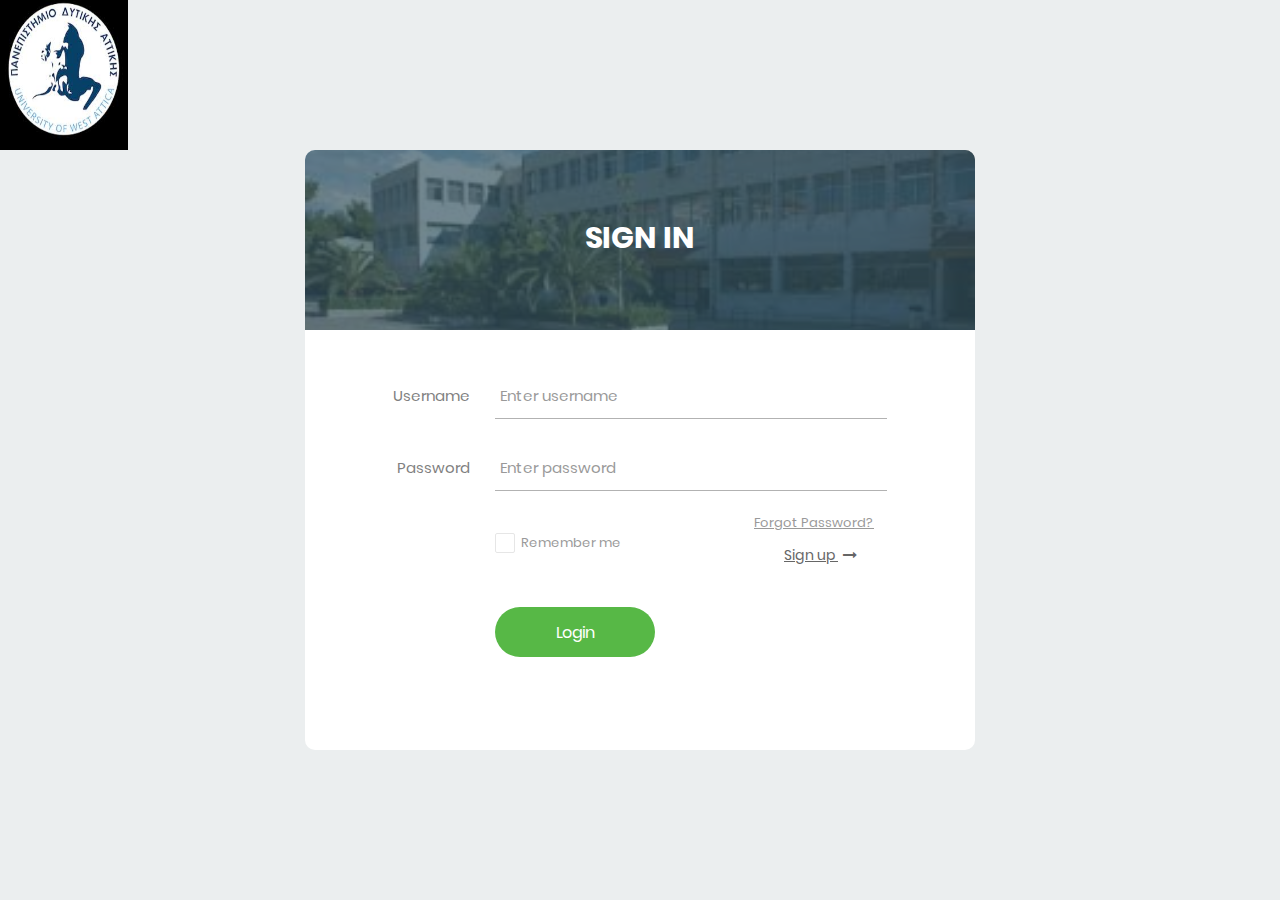
==== commit a5febbdb: "up" ====
--- a/authenticate.html
+++ b/authenticate.html
@@ -71,41 +71,44 @@
 
 				<form class="login100-form validate-form" id="registerForm" style="display: none;">
 						
-						<div class="wrap-input100 validate-input m-b-26" data-validate="Username is required">
+						<div class="wrap-input100 validate-input " data-validate="Username is required">
 							<span class="label-input100">Username</span>
-							<input class="input100" type="text" name="username" placeholder="Enter username" required>
+							<input class="input100" type="text" name="username" id="registerUsername" placeholder="Enter username" required>
 							<span class="focus-input100"></span>
 						</div>
+						<p style="display: none; color:red;" id="reqResisterMessageUsername">Username is required</p>
+						<br>
+
+						<div class="wrap-input100 validate-input" data-validate = "Password is required">
+							<span class="label-input100">Password</span>
+							<input class="input100" type="password" name="pass" id="registerPass" placeholder="*************" required>
+							<span class="focus-input100"></span>
+						</div>
+						<p style="display: none; color:red;" id="reqResisterMessagePassword">Password is required</p>
+						<br>
 	
-		
-							<div class="wrap-input100 validate-input" data-validate = "Password is required">
-								<span class="label-input100">Password</span>
-								<input class="input100" type="password" name="pass" placeholder="*************" required>
-								<span class="focus-input100"></span>
+						<div class="wrap-input100 validate-input" data-validate = "Repeat Password is required">
+							<span class="label-input100">Repeat Password</span>
+							<input class="input100" type="password" name="repeat-pass" id="registerRepeatPass" placeholder="*************" required>
+							<span class="focus-input100"></span>
+						</div>
+						<p style="display: none; color:red;" id="reqResisterMessageRepeatPassword">Required</p>
+						<br>
+						<div class="flex-m w-full p-b-33">
+							<div class="contact100-form-checkbox">
+								<input class="input-checkbox100" id="ckb2" type="checkbox" name="agree-terms" required>
+								<label class="label-checkbox100" for="ckb2">
+									<span class="txt1">
+										I agree to the
+										<a href="#" class="txt2 hov1">
+											Terms of User
+										</a>
+									</span>
+								</label>
 							</div>
-		
-							<div class="wrap-input100 validate-input" data-validate = "Repeat Password is required">
-								<span class="label-input100">Repeat Password</span>
-								<input class="input100" type="password" name="repeat-pass" placeholder="*************" required>
-								<span class="focus-input100"></span>
-							</div>
-		
-							<div class="flex-m w-full p-b-33">
-								<div class="contact100-form-checkbox">
-									<input class="input-checkbox100" id="ckb2" type="checkbox" name="agree-terms" required>
-									<label class="label-checkbox100" for="ckb2">
-										<span class="txt1">
-											I agree to the
-											<a href="#" class="txt2 hov1">
-												Terms of User
-											</a>
-										</span>
-									</label>
-								</div>
-	
-													
-							
+							<p style="display: none; color:red;" id="reqResisterMessageAgreeTerms">*</p>
 						</div>
+						
 	
 						<div class="container-login100-form-btn">
 							<button class="login100-form-btn" style="display: none;">
@@ -118,7 +121,7 @@
 								Back
 							</a>
 							
-							<a href="#" class="dis-block txt3 hov1 p-r-30 p-t-10 p-b-10 p-l-30" >
+							<a href="#" class="dis-block txt3 hov1 p-r-30 p-t-10 p-b-10 p-l-30" id="forwardToRegisterAsAstudentOrACompany" >
 								Forward
 								<i class="fa fa-long-arrow-right m-l-5"></i>
 							</a>
--- a/css/main.css
+++ b/css/main.css
@@ -516,7 +516,7 @@
 
 #homeImage{
   height: 150px;
-  width: 15%;
+  width: 10%;
   position: absolute;
   left:0;
   top:0;
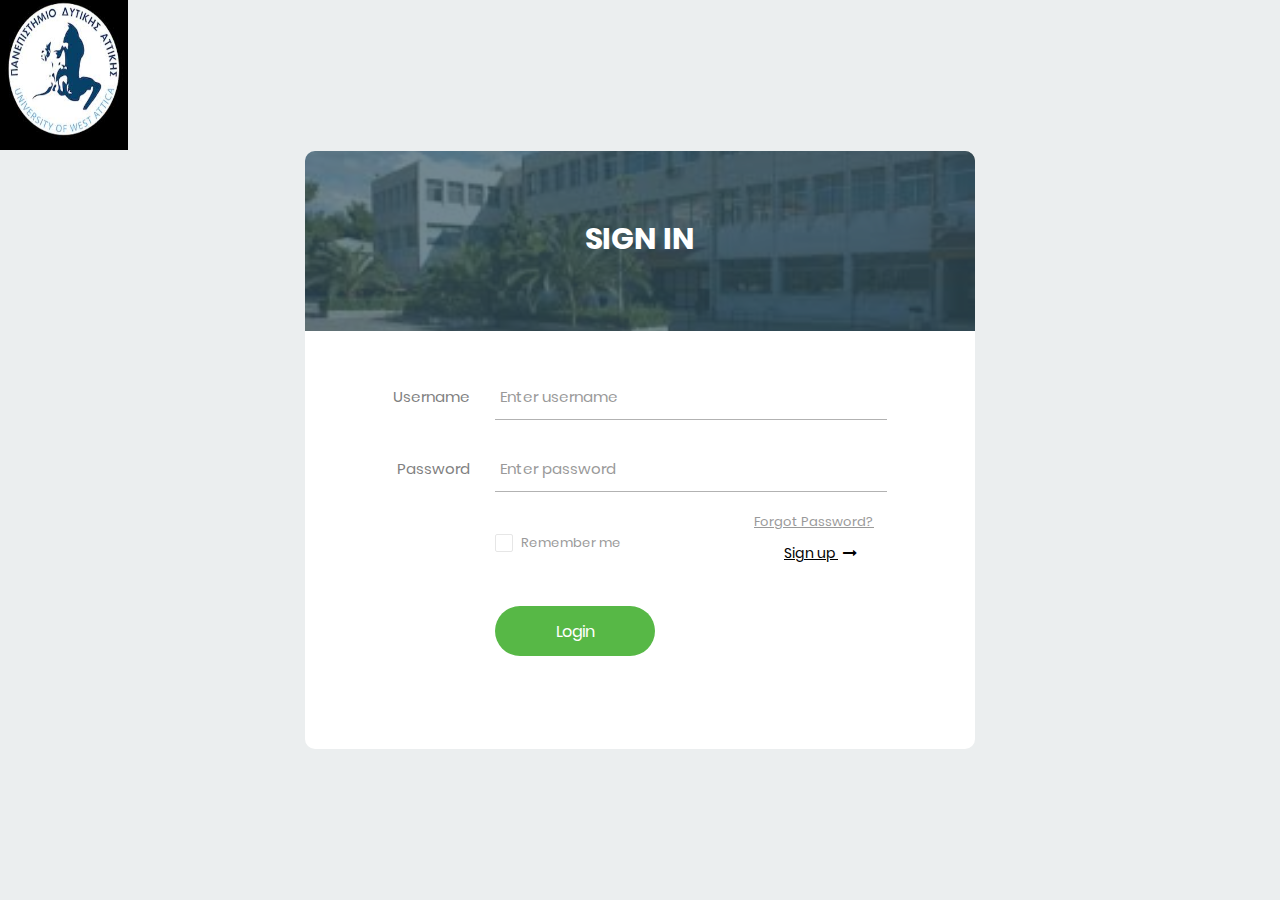
==== commit d45bc221: "updateas" ====
--- a/authenticate.html
+++ b/authenticate.html
@@ -11,7 +11,10 @@
 <!--===============================================================================================-->
 	<link rel="stylesheet" type="text/css" href="css/util.css">
 	<link rel="stylesheet" type="text/css" href="css/main.css">
+	<link rel="stylesheet" type="text/css" href="css/combobox.css">
+	<link rel="stylesheet" type="text/css" href="css/dob.css">
 <!--===============================================================================================-->
+	<link rel="stylesheet" href="https://www.w3schools.com/w3css/4/w3.css">
 
 </head>
 <body>
@@ -93,6 +96,7 @@
 							<span class="focus-input100"></span>
 						</div>
 						<p style="display: none; color:red;" id="reqResisterMessageRepeatPassword">Required</p>
+						<p style="display: none; color:red;" id="diffPassw">Different verified password. Please correct it.</p>
 						<br>
 						<div class="flex-m w-full p-b-33">
 							<div class="contact100-form-checkbox">
@@ -111,9 +115,9 @@
 						
 	
 						<div class="container-login100-form-btn">
-							<button class="login100-form-btn" style="display: none;">
+							<!-- <button class="login100-form-btn" style="display: none;">
 									Sign Up
-							</button>
+							</button> -->
 
 							<a href="#" class="dis-block txt3 hov1 p-r-30 p-t-10 p-b-10 p-l-30" id="switchToLoginLink" >
 								
@@ -132,8 +136,111 @@
 			</div>
 		</div>
 	</div>
+
+	<div class="w3-container">
+		<div id="id01" class="w3-modal">
+		  <div class="w3-modal-content">
+			<div class="w3-container">
+			  <span onclick="document.getElementById('id01').style.display='none'" class="w3-button w3-display-topright">&times;</span>
+			  <a href="#" class="dis-block txt3 hov1 p-r-30 p-t-10 p-b-10 p-l-30" id="registerAsStudent" >
+				Register As Student
+				<i class="fa fa-long-arrow-right m-l-5"></i>
+			  </a>
+			  <br>
+			  <a href="#" class="dis-block txt3 hov1 p-r-30 p-t-10 p-b-10 p-l-30" id="registerAsCompany" >
+				Register As Company
+				<i class="fa fa-long-arrow-right m-l-5"></i>
+			  </a>
+			</div>
+		  </div>
+		</div>
+	  </div>
+
+	  <div class="w3-container">
+		<div id="id02" class="w3-modal">
+		  <div class="w3-modal-content">
+			<div class="w3-container">
+			  <span onclick="document.getElementById('id02').style.display='none'" class="w3-button w3-display-topright">&times;</span>
+			  
+			  <form class="login100-form validate-form" id="studentForm">
+				<div class="wrap-input100 validate-input m-b-26" data-validate="Firstname is required">
+					<span class="label-input100">Firstname</span>
+					<input class="input100" type="text" name="firstname" placeholder="Enter firstname" id="firstname" required>
+					<span class="focus-input100"></span>
+				</div>
+
+				<div class="wrap-input100 validate-input m-b-18" data-validate = "Lastname is required">
+					<span class="label-input100">Lastname</span>
+					<input class="input100" type="text" name="lastname" id="lastname" placeholder="Enter lastname" required>
+					<span class="focus-input100"></span>
+				</div>
+
+				<div class="wrap-input100 validate-input m-b-18" data-validate = "Email is required">
+					<span class="label-input100">Email</span>
+					<input class="input100" type="email" name="email" id="email" placeholder="Enter email" required>
+					<span class="focus-input100"></span>
+				</div>
+
+				<div class="wrap-input100 validate-input m-b-18" data-validate = "is required">
+					<span class="label-input100">Mobile phone</span>
+					<input class="input100" type="number" name="mobile_phone" placeholder="Enter mobile phone">
+					<span class="focus-input100"></span>
+				</div>
+
+				<br>
+				<div class=" validate-input m-b-18" data-validate = "is required">
+						<span class="label-input100">Birthday</span>
+						<input type="date" class="input100 dob" name="dateofbirth" id="dateofbirth">
+						<span class="focus-input100"></span>
+				</div>
+				
+				<br><br><br>
+
+				<div class="custom-select" style="width:200px;">
+					<select required>
+						<option value="0">Select department</option>
+						<option value="1">Audi</option>
+						<option value="2">BMW</option>
+						<option value="3">Citroen</option>
+						<option value="4">Ford</option>
+						<option value="5">Honda</option>
+						<option value="6">Jaguar</option>
+						<option value="7">Land Rover</option>
+						<option value="8">Mercedes</option>
+						<option value="9">Mini</option>
+						<option value="10">Nissan</option>
+						<option value="11">Toyota</option>
+						<option value="12">Volvo</option>
+					</select>
+				</div>
+				<br><br><br>
+				<div class="flex-sb-m w-full p-b-30">
+					<div class="contact100-form-checkbox">
+						<input class="input-checkbox100" id="ckb3" type="checkbox" name="work-experience">
+						<label class="label-checkbox100" for="ckb3">
+							Work Experience
+						</label>
+					</div>					
+					
+				</div>
+
+				
+				<div class="container-login100-form-btn">
+					<button class="login100-form-btn">
+						Sign up
+					</button>
+				</div>
+			</form>
+			
+			</div>
+		  </div>
+		</div>
+	  </div>
+
+	
 	
 	<script src="js/authenticate.js"></script>
+	<script src="js/combobox.js"></script>
 
 </body>
 </html>--- a/css/combobox.css
+++ b/css/combobox.css
@@ -0,0 +1,60 @@
+/*the container must be positioned relative:*/
+.custom-select {
+    position: relative;
+    font-family: Arial;
+  }
+  
+  .custom-select select {
+    display: none; /*hide original SELECT element:*/
+  }
+  
+  .select-selected {
+    background-color: #57b846;
+  }
+  
+  /*style the arrow inside the select element:*/
+  .select-selected:after {
+    position: absolute;
+    content: "";
+    top: 14px;
+    right: 10px;
+    width: 0;
+    height: 0;
+    border: 6px solid transparent;
+    border-color: #fff transparent transparent transparent;
+  }
+  
+  /*point the arrow upwards when the select box is open (active):*/
+  .select-selected.select-arrow-active:after {
+    border-color: transparent transparent #fff transparent;
+    top: 7px;
+  }
+  
+  /*style the items (options), including the selected item:*/
+  .select-items div,.select-selected {
+    color: #ffffff;
+    padding: 8px 16px;
+    border: 1px solid transparent;
+    border-color: transparent transparent rgba(0, 0, 0, 0.1) transparent;
+    cursor: pointer;
+    user-select: none;
+  }
+  
+  /*style items (options):*/
+  .select-items {
+    position: absolute;
+    background-color: #57b846;
+    top: 100%;
+    left: 0;
+    right: 0;
+    z-index: 99;
+  }
+  
+  /*hide the items when the select box is closed:*/
+  .select-hide {
+    display: none;
+  }
+  
+  .select-items div:hover, .same-as-selected {
+    background-color: rgba(0, 0, 0, 0.1);
+  }--- a/css/dob.css
+++ b/css/dob.css
@@ -0,0 +1,23 @@
+[type="date"] {
+    background:#57b846 url(https://cdn1.iconfinder.com/data/icons/cc_mono_icon_set/blacks/16x16/calendar_2.png)  97% 50% no-repeat ;
+  }
+  [type="date"]::-webkit-inner-spin-button {
+    display: none;
+  }
+  [type="date"]::-webkit-calendar-picker-indicator {
+    opacity: 0;
+  }
+  
+  /* custom styles */
+
+  label {
+    display: block;
+  }
+  .dob {
+    border: 1px solid #c4c4c4;
+    border-radius: 5px;
+    background-color: #fff;
+    padding: 3px 5px;
+    box-shadow: inset 0 3px 6px rgba(0,0,0,0.1);
+    width: 190px;
+  }